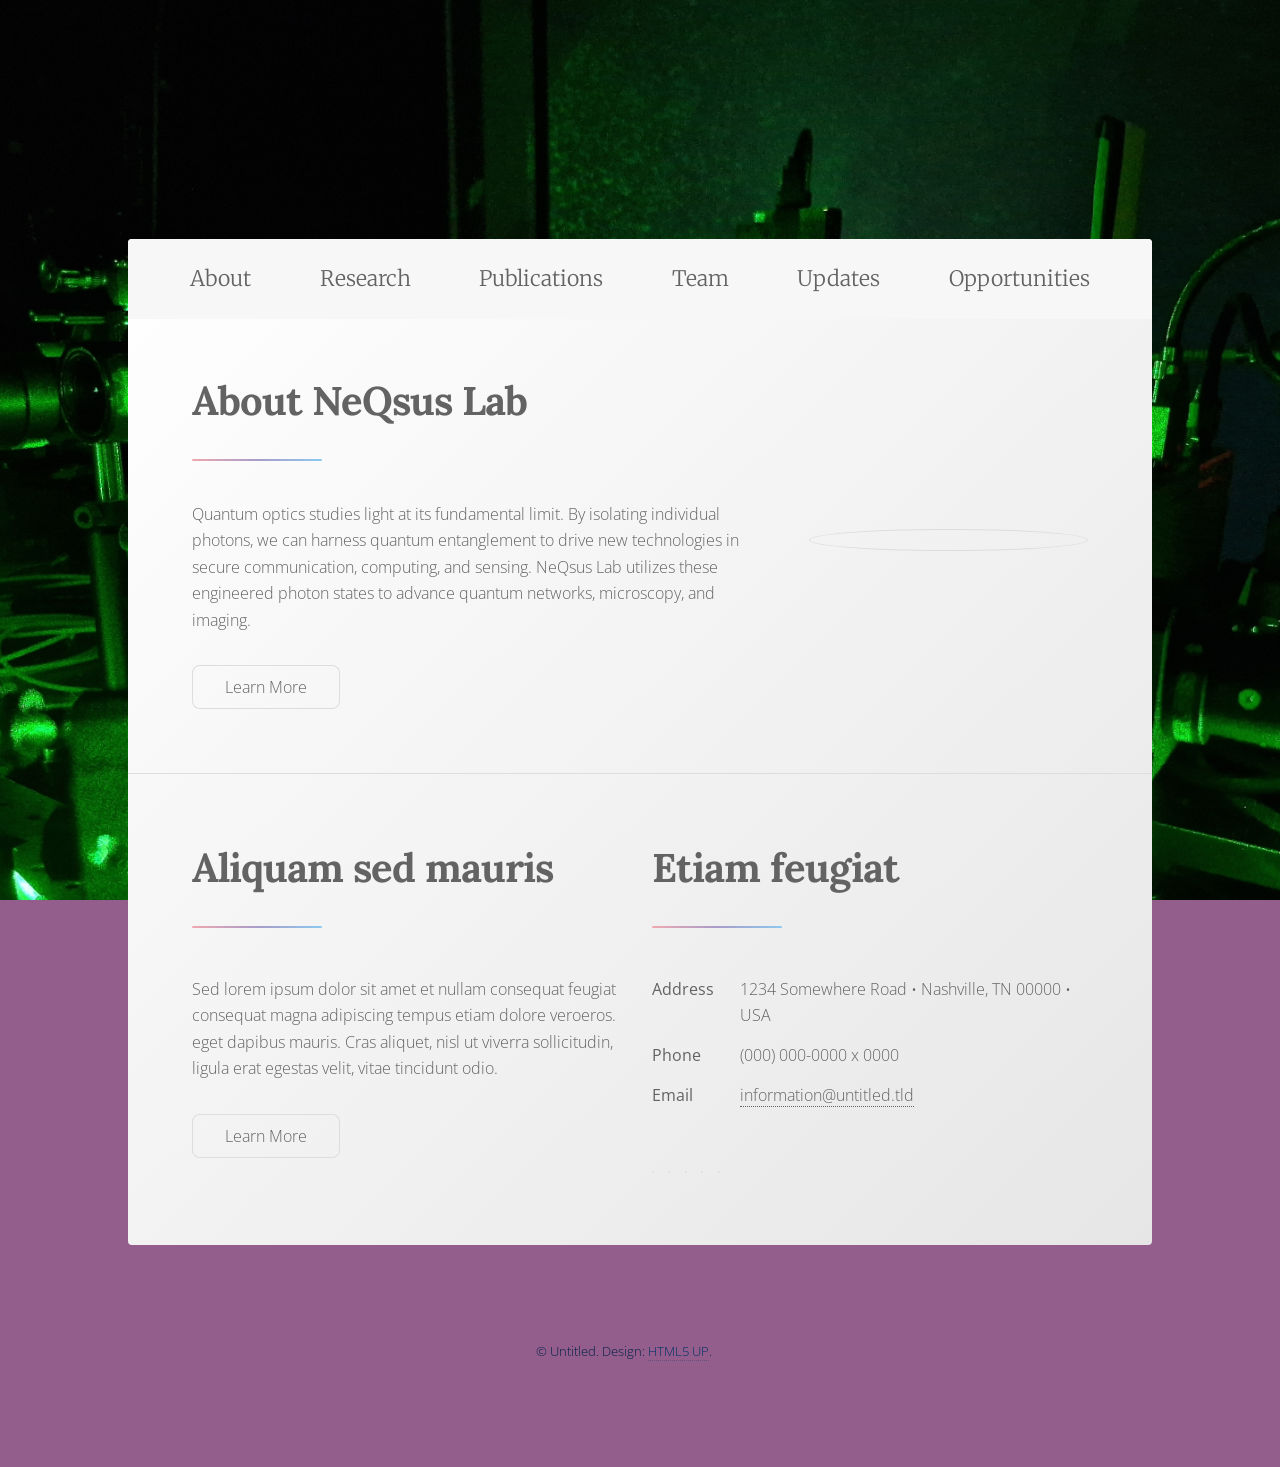
==== index.html @ ebec62ad "Update index.html" ====
<!DOCTYPE HTML>
<!--
	Stellar by HTML5 UP
	html5up.net | @ajlkn
	Free for personal and commercial use under the CCA 3.0 license (html5up.net/license)
-->
<html>
	<head>
		<title>About - NeQsus Lab</title>
		<meta charset="utf-8" />
		<meta name="viewport" content="width=device-width, initial-scale=1, user-scalable=no" />
		<link rel="stylesheet" href="assets/css/main.css" />
		<noscript><link rel="stylesheet" href="assets/css/noscript.css" /></noscript>
	</head>
	<body class="is-preload">

		<!-- Wrapper -->
			<div id="wrapper">

				<!-- Header -->
					<!-- Header -->
<header id="header" class="alt">
    <div class="logo-container">
        <img src="images/logo.png" alt="Research Logo" class="logo-left" />
        <img src="images/Name_research.png" alt="Lab Logo" class="logo-right" />
    </div>
    <h1></h1>
</header>

				<!-- Nav -->
					<nav id="nav">
						<ul>
							<li><a href="index.html">About</a></li>
							<li><a href="research.html">Research</a></li>
							<li><a href="publications.html">Publications</a></li>
							<li><a href="team.html">Team</a></li>
							<li><a href="news.html">Updates</a></li>
							<li><a href="opportunities.html">Opportunities</a></li>
						</ul>
					</nav>

				<!-- Main -->
					<div id="main">

						<!-- Introduction -->
							<section id="intro" class="main">
								<div class="spotlight">
									<div class="content">
										<header class="major">
											<h2>About NeQsus Lab</h2>
										</header>
										<p>Quantum optics studies light at its fundamental limit. By isolating individual photons, 
											we can harness quantum entanglement to drive new technologies in secure communication, computing, 
											and sensing. NeQsus Lab utilizes these engineered photon states to advance quantum networks, 
											microscopy, and imaging.</p>
										<ul class="actions">
											<li><a href="generic.html" class="button">Learn More</a></li>
										</ul>
									</div>
									<span class="image"><img src="images/pic01.jpg" alt="" /></span>
								</div>
							</section>

						<!-- Embedded Info Section (Moved from Footer to maintain formatting on grey pad) -->
							<section class="main">
								<div class="row">
									<!-- Left Column -->
									<div class="col-6 col-12-medium">
										<header class="major">
											<h2>Aliquam sed mauris</h2>
										</header>
										<p>Sed lorem ipsum dolor sit amet et nullam consequat feugiat consequat magna adipiscing tempus etiam dolore veroeros. eget dapibus mauris. Cras aliquet, nisl ut viverra sollicitudin, ligula erat egestas velit, vitae tincidunt odio.</p>
										<ul class="actions">
											<li><a href="generic.html" class="button">Learn More</a></li>
										</ul>
									</div>
									
									<!-- Right Column -->
									<div class="col-6 col-12-medium">
										<header class="major">
											<h2>Etiam feugiat</h2>
										</header>
										<dl class="alt">
											<dt>Address</dt>
											<dd>1234 Somewhere Road &bull; Nashville, TN 00000 &bull; USA</dd>
											<dt>Phone</dt>
											<dd>(000) 000-0000 x 0000</dd>
											<dt>Email</dt>
											<dd><a href="#">information@untitled.tld</a></dd>
										</dl>
										<ul class="icons">
											<li><a href="#" class="icon brands fa-twitter alt"><span class="label">Twitter</span></a></li>
											<li><a href="#" class="icon brands fa-facebook-f alt"><span class="label">Facebook</span></a></li>
											<li><a href="#" class="icon brands fa-instagram alt"><span class="label">Instagram</span></a></li>
											<li><a href="#" class="icon brands fa-github alt"><span class="label">GitHub</span></a></li>
											<li><a href="#" class="icon brands fa-dribbble alt"><span class="label">Dribbble</span></a></li>
										</ul>
									</div>
								</div>
							</section>

					</div>

				<!-- Footer -->
					<footer id="footer">
						<!-- The content has been moved into the main section above. Only copyright remains here. -->
						<p class="copyright">&copy; Untitled. Design: <a href="https://html5up.net">HTML5 UP</a>.</p>
					</footer>

			</div>

		<!-- Scripts -->
			<script src="assets/js/jquery.min.js"></script>
			<script src="assets/js/jquery.scrollex.min.js"></script>
			<script src="assets/js/jquery.scrolly.min.js"></script>
			<script src="assets/js/browser.min.js"></script>
			<script src="assets/js/breakpoints.min.js"></script>
			<script src="assets/js/util.js"></script>
			<script src="assets/js/main.js"></script>

	</body>
</html>
---- assets/css/main.css ----
@import url(fontawesome-all.min.css);
@import url('https://fonts.googleapis.com/css2?family=Lora:wght@400;700&family=Merriweather:wght@300;400;700&family=Open+Sans:wght@300;400;600;700&display=swap');

/*
	Stellar by HTML5 UP
	html5up.net | @ajlkn
	Free for personal and commercial use under the CCA 3.0 license (html5up.net/license)
*/

html, body, div, span, applet, object,
iframe, h1, h2, h3, h4, h5, h6, p, blockquote,
pre, a, abbr, acronym, address, big, cite,
code, del, dfn, em, img, ins, kbd, q, s, samp,
small, strike, strong, sub, sup, tt, var, b,
u, i, center, dl, dt, dd, ol, ul, li, fieldset,
form, label, legend, table, caption, tbody,
tfoot, thead, tr, th, td, article, aside,
canvas, details, embed, figure, figcaption,
footer, header, hgroup, menu, nav, output, ruby,
section, summary, time, mark, audio, video {
	margin: 0;
	padding: 0;
	border: 0;
	font-size: 100%;
	font: inherit;
	vertical-align: baseline;}

article, aside, details, figcaption, figure,
footer, header, hgroup, menu, nav, section {
	display: block;}

body {
	line-height: 1;
}

ol, ul {
	list-style: none;
}

blockquote, q {
	quotes: none;
}

	blockquote:before, blockquote:after, q:before, q:after {
		content: '';
		content: none;
	}

table {
	border-collapse: collapse;
	border-spacing: 0;
}

body {
	-webkit-text-size-adjust: none;
}

mark {
	background-color: transparent;
	color: inherit;
}

input::-moz-focus-inner {
	border: 0;
	padding: 0;
}

input, select, textarea {
	-moz-appearance: none;
	-webkit-appearance: none;
	-ms-appearance: none;
	appearance: none;
}

/* Basic */

	@-ms-viewport {
		width: device-width;
	}

	body {
		-ms-overflow-style: scrollbar;
	}

	@media screen and (max-width: 480px) {

		html, body {
			min-width: 320px;
		}

	}

	html {
		box-sizing: border-box;
	}

	*, *:before, *:after {
		box-sizing: inherit;
	}

	body {
		background-color: #1a1a1a;
		background-image: url("../../images/Background.jpg");
		background-size: cover;
		background-position: center center;
		background-attachment: fixed;
		background-repeat: no-repeat;
	}

		body.is-preload *, body.is-preload *:before, body.is-preload *:after {
			-moz-animation: none !important;
			-webkit-animation: none !important;
			-ms-animation: none !important;
			animation: none !important;
			-moz-transition: none !important;
			-webkit-transition: none !important;
			-ms-transition: none !important;
			transition: none !important;
		}

/* Type */

	body {
		background-color: #935d8c;
		color: rgba(255, 255, 255, 0.65);
	}

	body, input, select, textarea {
		font-family: "Open Sans", Helvetica, sans-serif;
		font-size: 17pt;
		font-weight: 300;
		line-height: 1.65;
	}

		@media screen and (max-width: 1680px) {

			body, input, select, textarea {
				font-size: 14pt;
			}

		}

		@media screen and (max-width: 1280px) {

			body, input, select, textarea {
				font-size: 12pt;
			}

		}

		@media screen and (max-width: 360px) {

			body, input, select, textarea {
				font-size: 11pt;
			}

		}

	a {
		-moz-transition: color 0.2s ease, border-bottom 0.2s ease;
		-webkit-transition: color 0.2s ease, border-bottom 0.2s ease;
		-ms-transition: color 0.2s ease, border-bottom 0.2s ease;
		transition: color 0.2s ease, border-bottom 0.2s ease;
		text-decoration: none;
		border-bottom: dotted 1px;
		color: inherit;
	}

		a:hover {
			border-bottom-color: transparent;
		}

	strong, b {
		font-weight: 400;
	}

	em, i {
		font-style: italic;
	}

	p {
		margin: 0 0 2em 0;
	}

		p.content {
			-moz-columns: 20em 2;
			-webkit-columns: 20em 2;
			-ms-columns: 20em 2;
			columns: 20em 2;
			-moz-column-gap: 2em;
			-webkit-column-gap: 2em;
			-ms-column-gap: 2em;
			column-gap: 2em;
			text-align: justify;
		}

	h1, h2, h3, h4, h5, h6 {
		font-family: "Lora", serif;
		font-weight: 700;
		line-height: 1.5;
		margin: 0 0 0.7em 0;
		letter-spacing: -0.025em;
	}

		h1 a, h2 a, h3 a, h4 a, h5 a, h6 a {
			color: inherit;
			text-decoration: none;
		}

	h1 {
		font-size: calc(2.5em + 6pt);
		line-height: 1.2;
	}

	h2 {
		font-size: calc(1.5em + 6pt);
	}

	h3 {
		font-size: calc(1.25em + 6pt);
	}

	h4 {
		font-size: calc(1.1em + 6pt);
	}

	h5 {
		font-size: calc(0.9em + 6pt);
	}

	h6 {
		font-size: calc(0.7em + 6pt);
	}

	@media screen and (max-width: 736px) {

		h1 {
			font-size: calc(2em + 6pt);
		}

	}

	sub {
		font-size: 0.8em;
		position: relative;
		top: 0.5em;
	}

	sup {
		font-size: 0.8em;
		position: relative;
		top: -0.5em;
	}

	blockquote {
		border-left: solid 4px;
		font-style: italic;
		margin: 0 0 2em 0;
		padding: 0.5em 0 0.5em 2em;
	}

	code {
		border-radius: 8px;
		border: solid 1px;
		font-family: "Courier New", monospace;
		font-size: 0.9em;
		margin: 0 0.25em;
		padding: 0.25em 0.65em;
	}

	pre {
		-webkit-overflow-scrolling: touch;
		font-family: "Courier New", monospace;
		font-size: 0.9em;
		margin: 0 0 2em 0;
	}

		pre code {
			display: block;
			line-height: 1.75;
			padding: 1em 1.5em;
			overflow-x: auto;
		}

	hr {
		border: 0;
		border-bottom: solid 1px;
		margin: 2em 0;
	}

		hr.major {
			margin: 3em 0;
		}

	.align-left {
		text-align: left;
	}

	.align-center {
		text-align: center;
	}

	.align-right {
		text-align: right;
	}

	input, select, textarea {
		color: #ffffff;
	}

	a:hover {
		color: #ffffff;
	}

	strong, b {
		color: #ffffff;
	}

	h1, h2, h3, h4, h5, h6 {
		color: #ffffff;
	}

	blockquote {
		border-left-color: rgba(255, 255, 255, 0.35);
	}

	code {
		background: rgba(255, 255, 255, 0.075);
		border-color: rgba(255, 255, 255, 0.35);
	}

	hr {
		border-bottom-color: rgba(255, 255, 255, 0.35);
	}

/* Row */

	.row {
		display: flex;
		flex-wrap: wrap;
		box-sizing: border-box;
		align-items: stretch;
	}

		.row > * {
			box-sizing: border-box;
		}

		.row.gtr-uniform > * > :last-child {
			margin-bottom: 0;
		}

		.row.aln-left {
			justify-content: flex-start;
		}

		.row.aln-center {
			justify-content: center;
		}

		.row.aln-right {
			justify-content: flex-end;
		}

		.row.aln-top {
			align-items: flex-start;
		}

		.row.aln-middle {
			align-items: center;
		}

		.row.aln-bottom {
			align-items: flex-end;
		}

		.row > .imp {
			order: -1;
		}

		.row > .col-1 {
			width: 8.33333%;
		}

		.row > .off-1 {
			margin-left: 8.33333%;
		}

		.row > .col-2 {
			width: 16.66667%;
		}

		.row > .off-2 {
			margin-left: 16.66667%;
		}

		.row > .col-3 {
			width: 25%;
		}

		.row > .off-3 {
			margin-left: 25%;
		}

		.row > .col-4 {
			width: 33.33333%;
		}

		.row > .off-4 {
			margin-left: 33.33333%;
		}

		.row > .col-5 {
			width: 41.66667%;
		}

		.row > .off-5 {
			margin-left: 41.66667%;
		}

		.row > .col-6 {
			width: 50%;
		}

		.row > .off-6 {
			margin-left: 50%;
		}

		.row > .col-7 {
			width: 58.33333%;
		}

		.row > .off-7 {
			margin-left: 58.33333%;
		}

		.row > .col-8 {
			width: 66.66667%;
		}

		.row > .off-8 {
			margin-left: 66.66667%;
		}

		.row > .col-9 {
			width: 75%;
		}

		.row > .off-9 {
			margin-left: 75%;
		}

		.row > .col-10 {
			width: 83.33333%;
		}

		.row > .off-10 {
			margin-left: 83.33333%;
		}

		.row > .col-11 {
			width: 91.66667%;
		}

		.row > .off-11 {
			margin-left: 91.66667%;
		}

		.row > .col-12 {
			width: 100%;
		}

		.row > .off-12 {
			margin-left: 100%;
		}

		.row.gtr-0 {
			margin-top: 0;
			margin-left: 0em;
		}

			.row.gtr-0 > * {
				padding: 0 0 0 0em;
			}

			.row.gtr-0.gtr-uniform {
				margin-top: 0em;
			}

				.row.gtr-0.gtr-uniform > * {
					padding-top: 0em;
				}

		.row.gtr-25 {
			margin-top: 0;
			margin-left: -0.375em;
		}

			.row.gtr-25 > * {
				padding: 0 0 0 0.375em;
			}

			.row.gtr-25.gtr-uniform {
				margin-top: -0.375em;
			}

				.row.gtr-25.gtr-uniform > * {
					padding-top: 0.375em;
				}

		.row.gtr-50 {
			margin-top: 0;
			margin-left: -0.75em;
		}

			.row.gtr-50 > * {
				padding: 0 0 0 0.75em;
			}

			.row.gtr-50.gtr-uniform {
				margin-top: -0.75em;
			}

				.row.gtr-50.gtr-uniform > * {
					padding-top: 0.75em;
				}

		.row {
			margin-top: 0;
			margin-left: -1.5em;
		}

			.row > * {
				padding: 0 0 0 1.5em;
			}

			.row.gtr-uniform {
				margin-top: -1.5em;
			}

				.row.gtr-uniform > * {
					padding-top: 1.5em;
				}

		.row.gtr-150 {
			margin-top: 0;
			margin-left: -2.25em;
		}

			.row.gtr-150 > * {
				padding: 0 0 0 2.25em;
			}

			.row.gtr-150.gtr-uniform {
				margin-top: -2.25em;
			}

				.row.gtr-150.gtr-uniform > * {
					padding-top: 2.25em;
				}

		.row.gtr-200 {
			margin-top: 0;
			margin-left: -3em;
		}

			.row.gtr-200 > * {
				padding: 0 0 0 3em;
			}

			.row.gtr-200.gtr-uniform {
				margin-top: -3em;
			}

				.row.gtr-200.gtr-uniform > * {
					padding-top: 3em;
				}

		@media screen and (max-width: 1680px) {

			.row {
				display: flex;
				flex-wrap: wrap;
				box-sizing: border-box;
				align-items: stretch;
			}

				.row > * {
					box-sizing: border-box;
				}

				.row.gtr-uniform > * > :last-child {
					margin-bottom: 0;
				}

				.row.aln-left {
					justify-content: flex-start;
				}

				.row.aln-center {
					justify-content: center;
				}

				.row.aln-right {
					justify-content: flex-end;
				}

				.row.aln-top {
					align-items: flex-start;
				}

				.row.aln-middle {
					align-items: center;
				}

				.row.aln-bottom {
					align-items: flex-end;
				}

				.row > .imp-xlarge {
					order: -1;
				}

				.row > .col-1-xlarge {
					width: 8.33333%;
				}

				.row > .off-1-xlarge {
					margin-left: 8.33333%;
				}

				.row > .col-2-xlarge {
					width: 16.66667%;
				}

				.row > .off-2-xlarge {
					margin-left: 16.66667%;
				}

				.row > .col-3-xlarge {
					width: 25%;
				}

				.row > .off-3-xlarge {
					margin-left: 25%;
				}

				.row > .col-4-xlarge {
					width: 33.33333%;
				}

				.row > .off-4-xlarge {
					margin-left: 33.33333%;
				}

				.row > .col-5-xlarge {
					width: 41.66667%;
				}

				.row > .off-5-xlarge {
					margin-left: 41.66667%;
				}

				.row > .col-6-xlarge {
					width: 50%;
				}

				.row > .off-6-xlarge {
					margin-left: 50%;
				}

				.row > .col-7-xlarge {
					width: 58.33333%;
				}

				.row > .off-7-xlarge {
					margin-left: 58.33333%;
				}

				.row > .col-8-xlarge {
					width: 66.66667%;
				}

				.row > .off-8-xlarge {
					margin-left: 66.66667%;
				}

				.row > .col-9-xlarge {
					width: 75%;
				}

				.row > .off-9-xlarge {
					margin-left: 75%;
				}

				.row > .col-10-xlarge {
					width: 83.33333%;
				}

				.row > .off-10-xlarge {
					margin-left: 83.33333%;
				}

				.row > .col-11-xlarge {
					width: 91.66667%;
				}

				.row > .off-11-xlarge {
					margin-left: 91.66667%;
				}

				.row > .col-12-xlarge {
					width: 100%;
				}

				.row > .off-12-xlarge {
					margin-left: 100%;
				}

				.row.gtr-0 {
					margin-top: 0;
					margin-left: 0em;
				}

					.row.gtr-0 > * {
						padding: 0 0 0 0em;
					}

					.row.gtr-0.gtr-uniform {
						margin-top: 0em;
					}

						.row.gtr-0.gtr-uniform > * {
							padding-top: 0em;
						}

				.row.gtr-25 {
					margin-top: 0;
					margin-left: -0.375em;
				}

					.row.gtr-25 > * {
						padding: 0 0 0 0.375em;
					}

					.row.gtr-25.gtr-uniform {
						margin-top: -0.375em;
					}

						.row.gtr-25.gtr-uniform > * {
							padding-top: 0.375em;
						}

				.row.gtr-50 {
					margin-top: 0;
					margin-left: -0.75em;
				}

					.row.gtr-50 > * {
						padding: 0 0 0 0.75em;
					}

					.row.gtr-50.gtr-uniform {
						margin-top: -0.75em;
					}

						.row.gtr-50.gtr-uniform > * {
							padding-top: 0.75em;
						}

				.row {
					margin-top: 0;
					margin-left: -1.5em;
				}

					.row > * {
						padding: 0 0 0 1.5em;
					}

					.row.gtr-uniform {
						margin-top: -1.5em;
					}

						.row.gtr-uniform > * {
							padding-top: 1.5em;
						}

				.row.gtr-150 {
					margin-top: 0;
					margin-left: -2.25em;
				}

					.row.gtr-150 > * {
						padding: 0 0 0 2.25em;
					}

					.row.gtr-150.gtr-uniform {
						margin-top: -2.25em;
					}

						.row.gtr-150.gtr-uniform > * {
							padding-top: 2.25em;
						}

				.row.gtr-200 {
					margin-top: 0;
					margin-left: -3em;
				}

					.row.gtr-200 > * {
						padding: 0 0 0 3em;
					}

					.row.gtr-200.gtr-uniform {
						margin-top: -3em;
					}

						.row.gtr-200.gtr-uniform > * {
							padding-top: 3em;
						}

		}

		@media screen and (max-width: 1280px) {

			.row {
				display: flex;
				flex-wrap: wrap;
				box-sizing: border-box;
				align-items: stretch;
			}

				.row > * {
					box-sizing: border-box;
				}

				.row.gtr-uniform > * > :last-child {
					margin-bottom: 0;
				}

				.row.aln-left {
					justify-content: flex-start;
				}

				.row.aln-center {
					justify-content: center;
				}

				.row.aln-right {
					justify-content: flex-end;
				}

				.row.aln-top {
					align-items: flex-start;
				}

				.row.aln-middle {
					align-items: center;
				}

				.row.aln-bottom {
					align-items: flex-end;
				}

				.row > .imp-large {
					order: -1;
				}

				.row > .col-1-large {
					width: 8.33333%;
				}

				.row > .off-1-large {
					margin-left: 8.33333%;
				}

				.row > .col-2-large {
					width: 16.66667%;
				}

				.row > .off-2-large {
					margin-left: 16.66667%;
				}

				.row > .col-3-large {
					width: 25%;
				}

				.row > .off-3-large {
					margin-left: 25%;
				}

				.row > .col-4-large {
					width: 33.33333%;
				}

				.row > .off-4-large {
					margin-left: 33.33333%;
				}

				.row > .col-5-large {
					width: 41.66667%;
				}

				.row > .off-5-large {
					margin-left: 41.66667%;
				}

				.row > .col-6-large {
					width: 50%;
				}

				.row > .off-6-large {
					margin-left: 50%;
				}

				.row > .col-7-large {
					width: 58.33333%;
				}

				.row > .off-7-large {
					margin-left: 58.33333%;
				}

				.row > .col-8-large {
					width: 66.66667%;
				}

				.row > .off-8-large {
					margin-left: 66.66667%;
				}

				.row > .col-9-large {
					width: 75%;
				}

				.row > .off-9-large {
					margin-left: 75%;
				}

				.row > .col-10-large {
					width: 83.33333%;
				}

				.row > .off-10-large {
					margin-left: 83.33333%;
				}

				.row > .col-11-large {
					width: 91.66667%;
				}

				.row > .off-11-large {
					margin-left: 91.66667%;
				}

				.row > .col-12-large {
					width: 100%;
				}

				.row > .off-12-large {
					margin-left: 100%;
				}

				.row.gtr-0 {
					margin-top: 0;
					margin-left: 0em;
				}

					.row.gtr-0 > * {
						padding: 0 0 0 0em;
					}

					.row.gtr-0.gtr-uniform {
						margin-top: 0em;
					}

						.row.gtr-0.gtr-uniform > * {
							padding-top: 0em;
						}

				.row.gtr-25 {
					margin-top: 0;
					margin-left: -0.375em;
				}

					.row.gtr-25 > * {
						padding: 0 0 0 0.375em;
					}

					.row.gtr-25.gtr-uniform {
						margin-top: -0.375em;
					}

						.row.gtr-25.gtr-uniform > * {
							padding-top: 0.375em;
						}

				.row.gtr-50 {
					margin-top: 0;
					margin-left: -0.75em;
				}

					.row.gtr-50 > * {
						padding: 0 0 0 0.75em;
					}

					.row.gtr-50.gtr-uniform {
						margin-top: -0.75em;
					}

						.row.gtr-50.gtr-uniform > * {
							padding-top: 0.75em;
						}

				.row {
					margin-top: 0;
					margin-left: -1.5em;
				}

					.row > * {
						padding: 0 0 0 1.5em;
					}

					.row.gtr-uniform {
						margin-top: -1.5em;
					}

						.row.gtr-uniform > * {
							padding-top: 1.5em;
						}

				.row.gtr-150 {
					margin-top: 0;
					margin-left: -2.25em;
				}

					.row.gtr-150 > * {
						padding: 0 0 0 2.25em;
					}

					.row.gtr-150.gtr-uniform {
						margin-top: -2.25em;
					}

						.row.gtr-150.gtr-uniform > * {
							padding-top: 2.25em;
						}

				.row.gtr-200 {
					margin-top: 0;
					margin-left: -3em;
				}

					.row.gtr-200 > * {
						padding: 0 0 0 3em;
					}

					.row.gtr-200.gtr-uniform {
						margin-top: -3em;
					}

						.row.gtr-200.gtr-uniform > * {
							padding-top: 3em;
						}

		}

		@media screen and (max-width: 980px) {

			.row {
				display: flex;
				flex-wrap: wrap;
				box-sizing: border-box;
				align-items: stretch;
			}

				.row > * {
					box-sizing: border-box;
				}

				.row.gtr-uniform > * > :last-child {
					margin-bottom: 0;
				}

				.row.aln-left {
					justify-content: flex-start;
				}

				.row.aln-center {
					justify-content: center;
				}

				.row.aln-right {
					justify-content: flex-end;
				}

				.row.aln-top {
					align-items: flex-start;
				}

				.row.aln-middle {
					align-items: center;
				}

				.row.aln-bottom {
					align-items: flex-end;
				}

				.row > .imp-medium {
					order: -1;
				}

				.row > .col-1-medium {
					width: 8.33333%;
				}

				.row > .off-1-medium {
					margin-left: 8.33333%;
				}

				.row > .col-2-medium {
					width: 16.66667%;
				}

				.row > .off-2-medium {
					margin-left: 16.66667%;
				}

				.row > .col-3-medium {
					width: 25%;
				}

				.row > .off-3-medium {
					margin-left: 25%;
				}

				.row > .col-4-medium {
					width: 33.33333%;
				}

				.row > .off-4-medium {
					margin-left: 33.33333%;
				}

				.row > .col-5-medium {
					width: 41.66667%;
				}

				.row > .off-5-medium {
					margin-left: 41.66667%;
				}

				.row > .col-6-medium {
					width: 50%;
				}

				.row > .off-6-medium {
					margin-left: 50%;
				}

				.row > .col-7-medium {
					width: 58.33333%;
				}

				.row > .off-7-medium {
					margin-left: 58.33333%;
				}

				.row > .col-8-medium {
					width: 66.66667%;
				}

				.row > .off-8-medium {
					margin-left: 66.66667%;
				}

				.row > .col-9-medium {
					width: 75%;
				}

				.row > .off-9-medium {
					margin-left: 75%;
				}

				.row > .col-10-medium {
					width: 83.33333%;
				}

				.row > .off-10-medium {
					margin-left: 83.33333%;
				}

				.row > .col-11-medium {
					width: 91.66667%;
				}

				.row > .off-11-medium {
					margin-left: 91.66667%;
				}

				.row > .col-12-medium {
					width: 100%;
				}

				.row > .off-12-medium {
					margin-left: 100%;
				}

				.row.gtr-0 {
					margin-top: 0;
					margin-left: 0em;
				}

					.row.gtr-0 > * {
						padding: 0 0 0 0em;
					}

					.row.gtr-0.gtr-uniform {
						margin-top: 0em;
					}

						.row.gtr-0.gtr-uniform > * {
							padding-top: 0em;
						}

				.row.gtr-25 {
					margin-top: 0;
					margin-left: -0.375em;
				}

					.row.gtr-25 > * {
						padding: 0 0 0 0.375em;
					}

					.row.gtr-25.gtr-uniform {
						margin-top: -0.375em;
					}

						.row.gtr-25.gtr-uniform > * {
							padding-top: 0.375em;
						}

				.row.gtr-50 {
					margin-top: 0;
					margin-left: -0.75em;
				}

					.row.gtr-50 > * {
						padding: 0 0 0 0.75em;
					}

					.row.gtr-50.gtr-uniform {
						margin-top: -0.75em;
					}

						.row.gtr-50.gtr-uniform > * {
							padding-top: 0.75em;
						}

				.row {
					margin-top: 0;
					margin-left: -1.5em;
				}

					.row > * {
						padding: 0 0 0 1.5em;
					}

					.row.gtr-uniform {
						margin-top: -1.5em;
					}

						.row.gtr-uniform > * {
							padding-top: 1.5em;
						}

				.row.gtr-150 {
					margin-top: 0;
					margin-left: -2.25em;
				}

					.row.gtr-150 > * {
						padding: 0 0 0 2.25em;
					}

					.row.gtr-150.gtr-uniform {
						margin-top: -2.25em;
					}

						.row.gtr-150.gtr-uniform > * {
							padding-top: 2.25em;
						}

				.row.gtr-200 {
					margin-top: 0;
					margin-left: -3em;
				}

					.row.gtr-200 > * {
						padding: 0 0 0 3em;
					}

					.row.gtr-200.gtr-uniform {
						margin-top: -3em;
					}

						.row.gtr-200.gtr-uniform > * {
							padding-top: 3em;
						}

		}

		@media screen and (max-width: 736px) {

			.row {
				display: flex;
				flex-wrap: wrap;
				box-sizing: border-box;
				align-items: stretch;
			}

				.row > * {
					box-sizing: border-box;
				}

				.row.gtr-uniform > * > :last-child {
					margin-bottom: 0;
				}

				.row.aln-left {
					justify-content: flex-start;
				}

				.row.aln-center {
					justify-content: center;
				}

				.row.aln-right {
					justify-content: flex-end;
				}

				.row.aln-top {
					align-items: flex-start;
				}

				.row.aln-middle {
					align-items: center;
				}

				.row.aln-bottom {
					align-items: flex-end;
				}

				.row > .imp-small {
					order: -1;
				}

				.row > .col-1-small {
					width: 8.33333%;
				}

				.row > .off-1-small {
					margin-left: 8.33333%;
				}

				.row > .col-2-small {
					width: 16.66667%;
				}

				.row > .off-2-small {
					margin-left: 16.66667%;
				}

				.row > .col-3-small {
					width: 25%;
				}

				.row > .off-3-small {
					margin-left: 25%;
				}

				.row > .col-4-small {
					width: 33.33333%;
				}

				.row > .off-4-small {
					margin-left: 33.33333%;
				}

				.row > .col-5-small {
					width: 41.66667%;
				}

				.row > .off-5-small {
					margin-left: 41.66667%;
				}

				.row > .col-6-small {
					width: 50%;
				}

				.row > .off-6-small {
					margin-left: 50%;
				}

				.row > .col-7-small {
					width: 58.33333%;
				}

				.row > .off-7-small {
					margin-left: 58.33333%;
				}

				.row > .col-8-small {
					width: 66.66667%;
				}

				.row > .off-8-small {
					margin-left: 66.66667%;
				}

				.row > .col-9-small {
					width: 75%;
				}

				.row > .off-9-small {
					margin-left: 75%;
				}

				.row > .col-10-small {
					width: 83.33333%;
				}

				.row > .off-10-small {
					margin-left: 83.33333%;
				}

				.row > .col-11-small {
					width: 91.66667%;
				}

				.row > .off-11-small {
					margin-left: 91.66667%;
				}

				.row > .col-12-small {
					width: 100%;
				}

				.row > .off-12-small {
					margin-left: 100%;
				}

				.row.gtr-0 {
					margin-top: 0;
					margin-left: 0em;
				}

					.row.gtr-0 > * {
						padding: 0 0 0 0em;
					}

					.row.gtr-0.gtr-uniform {
						margin-top: 0em;
					}

						.row.gtr-0.gtr-uniform > * {
							padding-top: 0em;
						}

				.row.gtr-25 {
					margin-top: 0;
					margin-left: -0.25em;
				}

					.row.gtr-25 > * {
						padding: 0 0 0 0.25em;
					}

					.row.gtr-25.gtr-uniform {
						margin-top: -0.25em;
					}

						.row.gtr-25.gtr-uniform > * {
							padding-top: 0.25em;
						}

				.row.gtr-50 {
					margin-top: 0;
					margin-left: -0.5em;
				}

					.row.gtr-50 > * {
						padding: 0 0 0 0.5em;
					}

					.row.gtr-50.gtr-uniform {
						margin-top: -0.5em;
					}

						.row.gtr-50.gtr-uniform > * {
							padding-top: 0.5em;
						}

				.row {
					margin-top: 0;
					margin-left: -1em;
				}

					.row > * {
						padding: 0 0 0 1em;
					}

					.row.gtr-uniform {
						margin-top: -1em;
					}

						.row.gtr-uniform > * {
							padding-top: 1em;
						}

				.row.gtr-150 {
					margin-top: 0;
					margin-left: -1.5em;
				}

					.row.gtr-150 > * {
						padding: 0 0 0 1.5em;
					}

					.row.gtr-150.gtr-uniform {
						margin-top: -1.5em;
					}

						.row.gtr-150.gtr-uniform > * {
							padding-top: 1.5em;
						}

				.row.gtr-200 {
					margin-top: 0;
					margin-left: -2em;
				}

					.row.gtr-200 > * {
						padding: 0 0 0 2em;
					}

					.row.gtr-200.gtr-uniform {
						margin-top: -2em;
					}

						.row.gtr-200.gtr-uniform > * {
							padding-top: 2em;
						}

		}

		@media screen and (max-width: 480px) {

			.row {
				display: flex;
				flex-wrap: wrap;
				box-sizing: border-box;
				align-items: stretch;
			}

				.row > * {
					box-sizing: border-box;
				}

				.row.gtr-uniform > * > :last-child {
					margin-bottom: 0;
				}

				.row.aln-left {
					justify-content: flex-start;
				}

				.row.aln-center {
					justify-content: center;
				}

				.row.aln-right {
					justify-content: flex-end;
				}

				.row.aln-top {
					align-items: flex-start;
				}

				.row.aln-middle {
					align-items: center;
				}

				.row.aln-bottom {
					align-items: flex-end;
				}

				.row > .imp-xsmall {
					order: -1;
				}

				.row > .col-1-xsmall {
					width: 8.33333%;
				}

				.row > .off-1-xsmall {
					margin-left: 8.33333%;
				}

				.row > .col-2-xsmall {
					width: 16.66667%;
				}

				.row > .off-2-xsmall {
					margin-left: 16.66667%;
				}

				.row > .col-3-xsmall {
					width: 25%;
				}

				.row > .off-3-xsmall {
					margin-left: 25%;
				}

				.row > .col-4-xsmall {
					width: 33.33333%;
				}

				.row > .off-4-xsmall {
					margin-left: 33.33333%;
				}

				.row > .col-5-xsmall {
					width: 41.66667%;
				}

				.row > .off-5-xsmall {
					margin-left: 41.66667%;
				}

				.row > .col-6-xsmall {
					width: 50%;
				}

				.row > .off-6-xsmall {
					margin-left: 50%;
				}

				.row > .col-7-xsmall {
					width: 58.33333%;
				}

				.row > .off-7-xsmall {
					margin-left: 58.33333%;
				}

				.row > .col-8-xsmall {
					width: 66.66667%;
				}

				.row > .off-8-xsmall {
					margin-left: 66.66667%;
				}

				.row > .col-9-xsmall {
					width: 75%;
				}

				.row > .off-9-xsmall {
					margin-left: 75%;
				}

				.row > .col-10-xsmall {
					width: 83.33333%;
				}

				.row > .off-10-xsmall {
					margin-left: 83.33333%;
				}

				.row > .col-11-xsmall {
					width: 91.66667%;
				}

				.row > .off-11-xsmall {
					margin-left: 91.66667%;
				}

				.row > .col-12-xsmall {
					width: 100%;
				}

				.row > .off-12-xsmall {
					margin-left: 100%;
				}

				.row.gtr-0 {
					margin-top: 0;
					margin-left: 0em;
				}

					.row.gtr-0 > * {
						padding: 0 0 0 0em;
					}

					.row.gtr-0.gtr-uniform {
						margin-top: 0em;
					}

						.row.gtr-0.gtr-uniform > * {
							padding-top: 0em;
						}

				.row.gtr-25 {
					margin-top: 0;
					margin-left: -0.3125em;
				}

					.row.gtr-25 > * {
						padding: 0 0 0 0.3125em;
					}

					.row.gtr-25.gtr-uniform {
						margin-top: -0.3125em;
					}

						.row.gtr-25.gtr-uniform > * {
							padding-top: 0.3125em;
						}

				.row.gtr-50 {
					margin-top: 0;
					margin-left: -0.625em;
				}

					.row.gtr-50 > * {
						padding: 0 0 0 0.625em;
					}

					.row.gtr-50.gtr-uniform {
						margin-top: -0.625em;
					}

						.row.gtr-50.gtr-uniform > * {
							padding-top: 0.625em;
						}

				.row {
					margin-top: 0;
					margin-left: -1.25em;
				}

					.row > * {
						padding: 0 0 0 1.25em;
					}

					.row.gtr-uniform {
						margin-top: -1.25em;
					}

						.row.gtr-uniform > * {
							padding-top: 1.25em;
						}

				.row.gtr-150 {
					margin-top: 0;
					margin-left: -1.875em;
				}

					.row.gtr-150 > * {
						padding: 0 0 0 1.875em;
					}

					.row.gtr-150.gtr-uniform {
						margin-top: -1.875em;
					}

						.row.gtr-150.gtr-uniform > * {
							padding-top: 1.875em;
						}

				.row.gtr-200 {
					margin-top: 0;
					margin-left: -2.5em;
				}

					.row.gtr-200 > * {
						padding: 0 0 0 2.5em;
					}

					.row.gtr-200.gtr-uniform {
						margin-top: -2.5em;
					}

						.row.gtr-200.gtr-uniform > * {
							padding-top: 2.5em;
						}

		}

/* Box */

	.box {
		border-radius: 8px;
		border: solid;
		margin-bottom: 2em;
		padding: 1.5em;
	}

		.box > :last-child,
		.box > :last-child > :last-child,
		.box > :last-child > :last-child > :last-child {
			margin-bottom: 0;
		}

		.box.alt {
			border: 0;
			border-radius: 0;
			padding: 0;
		}

	.box {
		border-color: rgba(255, 255, 255, 0.35);
	}

/* Button */

	input[type="submit"],
	input[type="reset"],
	input[type="button"],
	button,
	.button {
		-moz-appearance: none;
		-webkit-appearance: none;
		-ms-appearance: none;
		appearance: none;
		-moz-transition: background-color 0.2s ease-in-out, color 0.2s ease-in-out;
		-webkit-transition: background-color 0.2s ease-in-out, color 0.2s ease-in-out;
		-ms-transition: background-color 0.2s ease-in-out, color 0.2s ease-in-out;
		transition: background-color 0.2s ease-in-out, color 0.2s ease-in-out;
		border-radius: 8px;
		border: 0;
		cursor: pointer;
		display: inline-block;
		font-weight: 300;
		height: 2.75em;
		line-height: 2.75em;
		min-width: 9.25em;
		padding: 0 1.5em;
		text-align: center;
		text-decoration: none;
		white-space: nowrap;
	}

		input[type="submit"].icon,
		input[type="reset"].icon,
		input[type="button"].icon,
		button.icon,
		.button.icon {
			padding-left: 1.35em;
		}

			input[type="submit"].icon:before,
			input[type="reset"].icon:before,
			input[type="button"].icon:before,
			button.icon:before,
			.button.icon:before {
				margin-right: 0.5em;
			}

		input[type="submit"].fit,
		input[type="reset"].fit,
		input[type="button"].fit,
		button.fit,
		.button.fit {
			width: 100%;
		}

		input[type="submit"].small,
		input[type="reset"].small,
		input[type="button"].small,
		button.small,
		.button.small {
			font-size: 0.8em;
		}

		input[type="submit"].large,
		input[type="reset"].large,
		input[type="button"].large,
		button.large,
		.button.large {
			font-size: 1.35em;
		}

		input[type="submit"].disabled, input[type="submit"]:disabled,
		input[type="reset"].disabled,
		input[type="reset"]:disabled,
		input[type="button"].disabled,
		input[type="button"]:disabled,
		button.disabled,
		button:disabled,
		.button.disabled,
		.button:disabled {
			pointer-events: none;
			opacity: 0.25;
		}

		@media screen and (max-width: 736px) {

			input[type="submit"],
			input[type="reset"],
			input[type="button"],
			button,
			.button {
				min-width: 0;
			}

		}

	input[type="submit"],
	input[type="reset"],
	input[type="button"],
	button,
	.button {
		background-color: transparent;
		box-shadow: inset 0 0 0 1px rgba(255, 255, 255, 0.35);
		color: #ffffff !important;
	}

		input[type="submit"]:hover,
		input[type="reset"]:hover,
		input[type="button"]:hover,
		button:hover,
		.button:hover {
			background-color: rgba(255, 255, 255, 0.075);
		}

		input[type="submit"]:active,
		input[type="reset"]:active,
		input[type="button"]:active,
		button:active,
		.button:active {
			background-color: rgba(255, 255, 255, 0.2);
		}

		input[type="submit"].icon:before,
		input[type="reset"].icon:before,
		input[type="button"].icon:before,
		button.icon:before,
		.button.icon:before {
			color: rgba(255, 255, 255, 0.5);
		}

		input[type="submit"].primary,
		input[type="reset"].primary,
		input[type="button"].primary,
		button.primary,
		.button.primary {
			background-color: #8cc9f0;
			color: #ffffff !important;
			box-shadow: none;
		}

			input[type="submit"].primary:hover,
			input[type="reset"].primary:hover,
			input[type="button"].primary:hover,
			button.primary:hover,
			.button.primary:hover {
				background-color: #9acff2;
			}

			input[type="submit"].primary:active,
			input[type="reset"].primary:active,
			input[type="button"].primary:active,
			button.primary:active,
			.button.primary:active {
				background-color: #7ec3ee;
			}

			input[type="submit"].primary.icon:before,
			input[type="reset"].primary.icon:before,
			input[type="button"].primary.icon:before,
			button.primary.icon:before,
			.button.primary.icon:before {
				color: #ffffff !important;
			}

/* Form */

	form {
		margin: 0 0 2em 0;
	}

	label {
		display: block;
		font-size: 0.9em;
		font-weight: 400;
		margin: 0 0 1em 0;
	}

	input[type="text"],
	input[type="password"],
	input[type="email"],
	select,
	textarea {
		-moz-appearance: none;
		-webkit-appearance: none;
		-ms-appearance: none;
		appearance: none;
		border-radius: 8px;
		border: solid 1px;
		color: inherit;
		display: block;
		outline: 0;
		padding: 0 1em;
		text-decoration: none;
		width: 100%;
	}

		input[type="text"]:invalid,
		input[type="password"]:invalid,
		input[type="email"]:invalid,
		select:invalid,
		textarea:invalid {
			box-shadow: none;
		}

	select {
		background-size: 1.25rem;
		background-repeat: no-repeat;
		background-position: calc(100% - 1rem) center;
		height: 2.75em;
		padding-right: 2.75em;
		text-overflow: ellipsis;
	}

		select:focus::-ms-value {
			background-color: transparent;
		}

		select::-ms-expand {
			display: none;
		}

	input[type="text"],
	input[type="password"],
	input[type="email"],
	select {
		height: 2.75em;
	}

	textarea {
		padding: 0.75em 1em;
	}

	input[type="checkbox"],
	input[type="radio"] {
		-moz-appearance: none;
		-webkit-appearance: none;
		-ms-appearance: none;
		appearance: none;
		display: block;
		float: left;
		margin-right: -2em;
		opacity: 0;
		width: 1em;
		z-index: -1;
	}

		input[type="checkbox"] + label,
		input[type="radio"] + label {
			text-decoration: none;
			cursor: pointer;
			display: inline-block;
			font-size: 1em;
			font-weight: 300;
			padding-left: 2.4em;
			padding-right: 0.75em;
			position: relative;
		}

			input[type="checkbox"] + label:before,
			input[type="radio"] + label:before {
				-moz-osx-font-smoothing: grayscale;
				-webkit-font-smoothing: antialiased;
				display: inline-block;
				font-style: normal;
				font-variant: normal;
				text-rendering: auto;
				line-height: 1;
				text-transform: none !important;
				font-family: 'Font Awesome 5 Free';
				font-weight: 900;
			}

			input[type="checkbox"] + label:before,
			input[type="radio"] + label:before {
				border-radius: 8px;
				border: solid 1px;
				content: '';
				display: inline-block;
				font-size: 0.8em;
				height: 2.0625em;
				left: 0;
				line-height: 2.0625em;
				position: absolute;
				text-align: center;
				top: 0;
				width: 2.0625em;
			}

		input[type="checkbox"]:checked + label:before,
		input[type="radio"]:checked + label:before {
			content: '\f00c';
		}

	input[type="checkbox"] + label:before {
		border-radius: 8px;
	}

	input[type="radio"] + label:before {
		border-radius: 100%;
	}

	::-webkit-input-placeholder {
		opacity: 1.0;
	}

	:-moz-placeholder {
		opacity: 1.0;
	}

	::-moz-placeholder {
		opacity: 1.0;
	}

	:-ms-input-placeholder {
		opacity: 1.0;
	}

	label {
		color: #ffffff;
	}

	input[type="text"],
	input[type="password"],
	input[type="email"],
	select,
	textarea {
		background-color: rgba(255, 255, 255, 0.075);
		border-color: rgba(255, 255, 255, 0.35);
	}

		input[type="text"]:focus,
		input[type="password"]:focus,
		input[type="email"]:focus,
		select:focus,
		textarea:focus {
			border-color: #8cc9f0;
			box-shadow: 0 0 0 1px #8cc9f0;
		}

	select {
		background-image: url("data:image/svg+xml;charset=utf8,%3Csvg xmlns='http://www.w3.org/2000/svg' width='40' height='40' preserveAspectRatio='none' viewBox='0 0 40 40'%3E%3Cpath d='M9.4,12.3l10.4,10.4l10.4-10.4c0.2-0.2,0.5-0.4,0.9-0.4c0.3,0,0.6,0.1,0.9,0.4l3.3,3.3c0.2,0.2,0.4,0.5,0.4,0.9 c0,0.4-0.1,0.6-0.4,0.9L20.7,31.9c-0.2,0.2-0.5,0.4-0.9,0.4c-0.3,0-0.6-0.1-0.9-0.4L4.3,17.3c-0.2-0.2-0.4-0.5-0.4-0.9 c0-0.4,0.1-0.6,0.4-0.9l3.3-3.3c0.2-0.2,0.5-0.4,0.9-0.4S9.1,12.1,9.4,12.3z' fill='rgba(255, 255, 255, 0.35)' /%3E%3C/svg%3E");
	}

		select option {
			color: #ffffff;
			background: #935d8c;
		}

	input[type="checkbox"] + label,
	input[type="radio"] + label {
		color: rgba(255, 255, 255, 0.65);
	}

		input[type="checkbox"] + label:before,
		input[type="radio"] + label:before {
			background: rgba(255, 255, 255, 0.075);
			border-color: rgba(255, 255, 255, 0.35);
		}

	input[type="checkbox"]:checked + label:before,
	input[type="radio"]:checked + label:before {
		background-color: #ffffff;
		border-color: #ffffff;
		color: #935d8c;
	}

	input[type="checkbox"]:focus + label:before,
	input[type="radio"]:focus + label:before {
		border-color: #8cc9f0;
		box-shadow: 0 0 0 1px #8cc9f0;
	}

	::-webkit-input-placeholder {
		color: rgba(255, 255, 255, 0.5) !important;
	}

	:-moz-placeholder {
		color: rgba(255, 255, 255, 0.5) !important;
	}

	::-moz-placeholder {
		color: rgba(255, 255, 255, 0.5) !important;
	}

	:-ms-input-placeholder {
		color: rgba(255, 255, 255, 0.5) !important;
	}

	.formerize-placeholder {
		color: rgba(255, 255, 255, 0.5) !important;
	}

/* Icon */

	.icon {
		text-decoration: none;
		-moz-transition: background-color 0.2s ease-in-out, color 0.2s ease-in-out;
		-webkit-transition: background-color 0.2s ease-in-out, color 0.2s ease-in-out;
		-ms-transition: background-color 0.2s ease-in-out, color 0.2s ease-in-out;
		transition: background-color 0.2s ease-in-out, color 0.2s ease-in-out;
		border-bottom: none;
		position: relative;
	}

		.icon:before {
			-moz-osx-font-smoothing: grayscale;
			-webkit-font-smoothing: antialiased;
			display: inline-block;
			font-style: normal;
			font-variant: normal;
			text-rendering: auto;
			line-height: 1;
			text-transform: none !important;
			font-family: 'Font Awesome 5 Free';
			font-weight: 400;
		}

		.icon > .label {
			display: none;
		}

		.icon:before {
			line-height: solid;
		}

		.icon.solid:before {
			font-weight: 900;
		}

		.icon.brands:before {
			font-family: 'Font Awesome 5 Brands';
		}

		.icon.major {
			border: solid 1px;
			display: inline-block;
			border-radius: 100%;
			padding: 0.65em;
			margin: 0 0 2em 0;
			cursor: default;
		}

			.icon.major:before {
				display: inline-block;
				font-size: 6.25rem;
				width: 2.25em;
				height: 2.25em;
				line-height: 2.2em;
				border-radius: 100%;
				border: solid 1px;
				text-align: center;
			}

		.icon.alt {
			display: inline-block;
			border: solid 1px;
			border-radius: 100%;
		}

			.icon.alt:before {
				display: block;
				font-size: 1.25em;
				width: 2em;
				height: 2em;
				text-align: center;
				line-height: 2em;
			}

		.icon.style1 {
			color: #efa8b0;
		}

		.icon.style2 {
			color: #c79cc8;
		}

		.icon.style3 {
			color: #a89cc8;
		}

		.icon.style4 {
			color: #9bb2e1;
		}

		.icon.style5 {
			color: #8cc9f0;
		}

		@media screen and (max-width: 1680px) {

			.icon.major:before {
				font-size: 5.5rem;
			}

		}

		@media screen and (max-width: 1280px) {

			.icon.major:before {
				font-size: 4.75rem;
			}

		}

		@media screen and (max-width: 736px) {

			.icon.major {
				margin: 0 0 1.5em 0;
				padding: 0.35em;
			}

				.icon.major:before {
					font-size: 3.5rem;
				}

		}

	.icon.major {
		border-color: rgba(255, 255, 255, 0.35);
	}

		.icon.major:before {
			border-color: rgba(255, 255, 255, 0.35);
		}

	.icon.alt {
		border-color: rgba(255, 255, 255, 0.35);
		color: #ffffff;
	}

		.icon.alt:hover {
			background-color: rgba(255, 255, 255, 0.075);
		}

		.icon.alt:active {
			background-color: rgba(255, 255, 255, 0.2);
		}

/* Image */

	.image {
		border-radius: 8px;
		border: 0;
		display: inline-block;
		position: relative;
	}

		.image img {
			border-radius: 8px;
			display: block;
		}

		.image.left, .image.right {
			max-width: 40%;
		}

			.image.left img, .image.right img {
				width: 100%;
			}

		.image.left {
			float: left;
			margin: 0 1.5em 1em 0;
			top: 0.25em;
		}

		.image.right {
			float: right;
			margin: 0 0 1em 1.5em;
			top: 0.25em;
		}

		.image.fit {
			display: block;
			margin: 0 0 2em 0;
			width: 100%;
		}

			.image.fit img {
				width: 100%;
			}

		.image.main {
			display: block;
			margin: 0 0 3em 0;
			width: 100%;
		}

			.image.main img {
				width: 100%;
			}

/* List */

	ol {
		list-style: decimal;
		margin: 0 0 2em 0;
		padding-left: 1.25em;
	}

		ol li {
			padding-left: 0.25em;
		}

	ul {
		list-style: disc;
		margin: 0 0 2em 0;
		padding-left: 1em;
	}

		ul li {
			padding-left: 0.5em;
		}

		ul.alt {
			list-style: none;
			padding-left: 0;
		}

			ul.alt li {
				border-top: solid 1px;
				padding: 0.5em 0;
			}

				ul.alt li:first-child {
					border-top: 0;
					padding-top: 0;
				}

	dl {
		margin: 0 0 2em 0;
	}

		dl dt {
			display: block;
			font-weight: 400;
			margin: 0 0 1em 0;
		}

		dl dd {
			margin-left: 2em;
		}

		dl.alt dt {
			display: block;
			width: 3em;
			margin: 0;
			clear: left;
			float: left;
		}

		dl.alt dd {
			margin: 0 0 0.85em 5.5em;
		}

		dl.alt:after {
			content: '';
			display: block;
			clear: both;
		}

	ul.alt li {
		border-top-color: rgba(255, 255, 255, 0.35);
	}

	dl dt {
		color: #ffffff;
	}

/* Actions */

	ul.actions {
		display: -moz-flex;
		display: -webkit-flex;
		display: -ms-flex;
		display: flex;
		cursor: default;
		list-style: none;
		margin-left: -1em;
		padding-left: 0;
	}

		ul.actions li {
			padding: 0 0 0 1em;
			vertical-align: middle;
		}

		ul.actions.special {
			-moz-justify-content: center;
			-webkit-justify-content: center;
			-ms-justify-content: center;
			justify-content: center;
			width: 100%;
			margin-left: 0;
		}

			ul.actions.special li:first-child {
				padding-left: 0;
			}

		ul.actions.stacked {
			-moz-flex-direction: column;
			-webkit-flex-direction: column;
			-ms-flex-direction: column;
			flex-direction: column;
			margin-left: 0;
		}

			ul.actions.stacked li {
				padding: 1.3em 0 0 0;
			}

				ul.actions.stacked li:first-child {
					padding-top: 0;
				}

		ul.actions.fit {
			width: calc(100% + 1em);
		}

			ul.actions.fit li {
				-moz-flex-grow: 1;
				-webkit-flex-grow: 1;
				-ms-flex-grow: 1;
				flex-grow: 1;
				-moz-flex-shrink: 1;
				-webkit-flex-shrink: 1;
				-ms-flex-shrink: 1;
				flex-shrink: 1;
				width: 100%;
			}

				ul.actions.fit li > * {
					width: 100%;
				}

			ul.actions.fit.stacked {
				width: 100%;
			}

		@media screen and (max-width: 480px) {

			ul.actions:not(.fixed) {
				-moz-flex-direction: column;
				-webkit-flex-direction: column;
				-ms-flex-direction: column;
				flex-direction: column;
				margin-left: 0;
				width: 100% !important;
			}

				ul.actions:not(.fixed) li {
					-moz-flex-grow: 1;
					-webkit-flex-grow: 1;
					-ms-flex-grow: 1;
					flex-grow: 1;
					-moz-flex-shrink: 1;
					-webkit-flex-shrink: 1;
					-ms-flex-shrink: 1;
					flex-shrink: 1;
					padding: 1em 0 0 0;
					text-align: center;
					width: 100%;
				}

					ul.actions:not(.fixed) li > * {
						width: 100%;
					}

					ul.actions:not(.fixed) li:first-child {
						padding-top: 0;
					}

					ul.actions:not(.fixed) li input[type="submit"],
					ul.actions:not(.fixed) li input[type="reset"],
					ul.actions:not(.fixed) li input[type="button"],
					ul.actions:not(.fixed) li button,
					ul.actions:not(.fixed) li .button {
						width: 100%;
					}

						ul.actions:not(.fixed) li input[type="submit"].icon:before,
						ul.actions:not(.fixed) li input[type="reset"].icon:before,
						ul.actions:not(.fixed) li input[type="button"].icon:before,
						ul.actions:not(.fixed) li button.icon:before,
						ul.actions:not(.fixed) li .button.icon:before {
							margin-left: -0.5rem;
						}

		}

/* Icons */

	ul.icons {
		cursor: default;
		list-style: none;
		padding-left: 0;
	}

		ul.icons li {
			display: inline-block;
			padding: 0 0.65em 0 0;
		}

			ul.icons li:last-child {
				padding-right: 0 !important;
			}

/* Section/Article */

	section.special, article.special {
		text-align: center;
	}

	header.major {
		margin-bottom: 3em;
	}

		header.major h2 {
			font-size: calc(2em + 6pt);
		}

			header.major h2:after {
				display: block;
				content: '';
				width: 3.25em;
				height: 2px;
				margin: 0.7em 0 1em 0;
				border-radius: 2px;
			}

				section.special header.major h2:after, article.special header.major h2:after {
					margin-left: auto;
					margin-right: auto;
				}

		header.major p {
			font-size: 1.25em;
			letter-spacing: -0.025em;
		}

		header.major.special {
			text-align: center;
		}

			header.major.special h2:after {
				margin-left: auto;
				margin-right: auto;
			}

	footer.major {
		margin-top: 3em;
	}

	@media screen and (max-width: 736px) {

		header.major {
			margin-bottom: 0;
		}

			header.major h2 {
				font-size: calc(1.5em + 6pt);
			}

			header.major p {
				font-size: 1em;
				letter-spacing: 0;
			}

				header.major p br {
					display: none;
				}

		footer.major {
			margin-top: 0;
		}

	}

	header.major h2:after {
		background-color: rgba(255, 255, 255, 0.35);
	}

/* Table */

	.table-wrapper {
		-webkit-overflow-scrolling: touch;
		overflow-x: auto;
	}

	table {
		margin: 0 0 2em 0;
		width: 100%;
	}

		table tbody tr {
			border: solid 1px;
			border-left: 0;
			border-right: 0;
		}

		table td {
			padding: 0.75em 0.75em;
		}

		table th {
			font-size: 0.9em;
			font-weight: 400;
			padding: 0 0.75em 0.75em 0.75em;
			text-align: left;
		}

		table thead {
			border-bottom: solid 2px;
		}

		table tfoot {
			border-top: solid 2px;
		}

		table.alt {
			border-collapse: separate;
		}

			table.alt tbody tr td {
				border: solid 1px;
				border-left-width: 0;
				border-top-width: 0;
			}

				table.alt tbody tr td:first-child {
					border-left-width: 1px;
				}

			table.alt tbody tr:first-child td {
				border-top-width: 1px;
			}

			table.alt thead {
				border-bottom: 0;
			}

			table.alt tfoot {
				border-top: 0;
			}

	table tbody tr {
		border-color: rgba(255, 255, 255, 0.35);
	}

		table tbody tr:nth-child(2n + 1) {
			background-color: rgba(255, 255, 255, 0.075);
		}

	table th {
		color: #ffffff;
	}

	table thead {
		border-bottom-color: rgba(255, 255, 255, 0.35);
	}

	table tfoot {
		border-top-color: rgba(255, 255, 255, 0.35);
	}

	table.alt tbody tr td {
		border-color: rgba(255, 255, 255, 0.35);
	}

/* Features */

	.features {
		display: -moz-flex;
		display: -webkit-flex;
		display: -ms-flex;
		display: flex;
		-moz-flex-wrap: wrap;
		-webkit-flex-wrap: wrap;
		-ms-flex-wrap: wrap;
		flex-wrap: wrap;
		-moz-justify-content: center;
		-webkit-justify-content: center;
		-ms-justify-content: center;
		justify-content: center;
		width: calc(100% + 2em);
		margin: 0 0 3em -2em;
		padding: 0;
		list-style: none;
	}

		.features li {
			width: calc(33.33333% - 2em);
			margin-left: 2em;
			margin-top: 3em;
			padding: 0;
		}

			.features li:nth-child(1), .features li:nth-child(2), .features li:nth-child(3) {
				margin-top: 0;
			}

			.features li > :last-child {
				margin-bottom: 0;
			}

		@media screen and (max-width: 980px) {

			.features li {
				width: calc(50% - 2em);
			}

				.features li:nth-child(3) {
					margin-top: 3em;
				}

		}

		@media screen and (max-width: 736px) {

			.features {
				width: 100%;
				margin: 0 0 2em 0;
			}

				.features li {
					width: 100%;
					margin-left: 0;
					margin-top: 2em;
				}

					.features li:nth-child(2), .features li:nth-child(3) {
						margin-top: 2em;
					}

		}

/* Statistics */

	.statistics {
		display: -moz-flex;
		display: -webkit-flex;
		display: -ms-flex;
		display: flex;
		width: 100%;
		margin: 0 0 3em 0;
		padding: 0;
		list-style: none;
		cursor: default;
	}

		.statistics li {
			-moz-flex: 1;
			-webkit-flex: 1;
			-ms-flex: 1;
			flex: 1;
			padding: 1.5em;
			color: #ffffff;
			text-align: center;
		}

			.statistics li.style1 {
				background-color: #efa8b0;
			}

			.statistics li.style2 {
				background-color: #c79cc8;
			}

			.statistics li.style3 {
				background-color: #a89cc8;
			}

			.statistics li.style4 {
				background-color: #9bb2e1;
			}

			.statistics li.style5 {
				background-color: #8cc9f0;
			}

			.statistics li strong, .statistics li b {
				display: block;
				font-size: 2em;
				line-height: 1.1;
				color: inherit !important;
				font-weight: 300;
				letter-spacing: -0.025em;
			}

			.statistics li:first-child {
				border-top-left-radius: 8px;
				border-bottom-left-radius: 8px;
			}

			.statistics li:last-child {
				border-top-right-radius: 8px;
				border-bottom-right-radius: 8px;
			}

			.statistics li .icon {
				display: inline-block;
			}

				.statistics li .icon:before {
					font-size: 2.75rem;
					line-height: 1.3;
				}

		@media screen and (max-width: 980px) {

			.statistics li strong, .statistics li b {
				font-size: 1.5em;
			}

		}

		@media screen and (max-width: 736px) {

			.statistics {
				display: block;
				width: 20em;
				max-width: 100%;
				margin: 0 auto 2em auto;
			}

				.statistics li:first-child {
					border-bottom-left-radius: 0;
					border-top-right-radius: 8px;
				}

				.statistics li:last-child {
					border-top-right-radius: 0;
					border-bottom-left-radius: 8px;
				}

				.statistics li .icon:before {
					font-size: 3.75rem;
				}

				.statistics li strong, .statistics li b {
					font-size: 2.5em;
				}

		}

/* Spotlight */

	.spotlight {
		display: -moz-flex;
		display: -webkit-flex;
		display: -ms-flex;
		display: flex;
		-moz-align-items: center;
		-webkit-align-items: center;
		-ms-align-items: center;
		align-items: center;
		margin: 0 0 2em 0;
	}

		.spotlight .content {
			-moz-flex: 1;
			-webkit-flex: 1;
			-ms-flex: 1;
			flex: 1;
		}

			.spotlight .content > :last-child {
				margin-bottom: 0;
			}

			.spotlight .content header.major {
				margin: 0 0 2em 0;
			}

		.spotlight .image {
			display: inline-block;
			margin-left: 4em;
			padding: 0.65em;
			border-radius: 100%;
			border: solid 1px;
		}

			.spotlight .image img {
				display: block;
				border-radius: 100%;
				width: 16em;
			}

		@media screen and (max-width: 980px) {

			.spotlight {
				-moz-flex-direction: column-reverse;
				-webkit-flex-direction: column-reverse;
				-ms-flex-direction: column-reverse;
				flex-direction: column-reverse;
				text-align: center;
			}

				.spotlight .content {
					-moz-flex: 0 1 auto;
					-webkit-flex: 0 1 auto;
					-ms-flex: 0 1 auto;
					flex: 0 1 auto;
					width: 100%;
				}

					.spotlight .content header.major h2:after {
						margin-left: auto;
						margin-right: auto;
					}

					.spotlight .content .actions {
						-moz-justify-content: center;
						-webkit-justify-content: center;
						-ms-justify-content: center;
						justify-content: center;
						width: calc(100% + 1em);
					}

				.spotlight .image {
					-moz-flex: 0 1 auto;
					-webkit-flex: 0 1 auto;
					-ms-flex: 0 1 auto;
					flex: 0 1 auto;
					margin-left: 0;
					margin-bottom: 2em;
				}

		}

		@media screen and (max-width: 736px) {

			.spotlight .image {
				padding: 0.35em;
			}

				.spotlight .image img {
					width: 12em;
				}

		}

	.spotlight .image {
		border-color: rgba(255, 255, 255, 0.35);
	}

/* Header */

	#header {
		padding: 5em 5em 1em 5em ;
		text-align: center;
	}

		#header h1 {
			margin: 0 0 0.25em 0;
		}

		#header p {
			font-size: 1.25em;
			letter-spacing: -0.025em;
		}

		#header.alt {
			padding: 1em 5em 1em 5em ;
		}

			#header.alt h1 {
				font-size: calc(3.25em + 6pt);
			}

			#header.alt > * {
				-moz-transition: opacity 3s ease;
				-webkit-transition: opacity 3s ease;
				-ms-transition: opacity 3s ease;
				transition: opacity 3s ease;
				-moz-transition-delay: 0.5s;
				-webkit-transition-delay: 0.5s;
				-ms-transition-delay: 0.5s;
				transition-delay: 0.5s;
				opacity: 1;
			}

			#header.alt .logo {
				-moz-transition: opacity 1.25s ease, -moz-transform 0.5s ease;
				-webkit-transition: opacity 1.25s ease, -webkit-transform 0.5s ease;
				-ms-transition: opacity 1.25s ease, -ms-transform 0.5s ease;
				transition: opacity 1.25s ease, transform 0.5s ease;
				-moz-transition-delay: 0s;
				-webkit-transition-delay: 0s;
				-ms-transition-delay: 0s;
				transition-delay: 0s;
				display: block;
				margin: 0 auto 0 auto;
			}

				#header.alt .logo img {
					display: block;
					margin: 0 auto;
					max-width: 40%;
				}

		@media screen and (max-width: 1280px) {

			#header {
				padding: 4em 4em 0.1em 4em ;
			}

				#header.alt {
					padding: 6em 4em 3em 4em ;
				}

		}

		@media screen and (max-width: 980px) {

			#header {
				padding: 4em 3em 0.1em 3em ;
			}

				#header.alt {
					padding: 5em 3em 2em 3em ;
				}

		}

		@media screen and (max-width: 736px) {

			#header {
				padding: 3em 2em 0.1em 2em ;
			}

				#header p {
					font-size: 1em;
					letter-spacing: 0;
				}

					#header p br {
						display: none;
					}

				#header.alt {
					padding: 4em 2em 1em 2em ;
				}

					#header.alt h1 {
						font-size: calc(2.5em + 6pt);
					}

		}

		@media screen and (max-width: 480px) {

			#header {
				padding: 3em 1.5em 0.1em 1.5em ;
			}

				#header.alt {
					padding: 4em 1.5em 1em 1.5em ;
				}

		}

		@media screen and (max-width: 360px) {

			#header {
				padding: 2.5em 1em 0.1em 1em ;
			}

				#header.alt {
					padding: 3.5em 1em 0.5em 1em ;
				}

		}

		body.is-preload #header.alt > * {
			opacity: 0;
		}

		body.is-preload #header.alt .logo {
			-moz-transform: scale(0.8) rotate(-30deg);
			-webkit-transform: scale(0.8) rotate(-30deg);
			-ms-transform: scale(0.8) rotate(-30deg);
			transform: scale(0.8) rotate(-30deg);
		}

/* Nav */

	#nav {
		-moz-transition: background-color 0.2s ease, border-top-left-radius 0.2s ease, border-top-right-radius 0.2s ease, padding 0.2s ease;
		-webkit-transition: background-color 0.2s ease, border-top-left-radius 0.2s ease, border-top-right-radius 0.2s ease, padding 0.2s ease;
		-ms-transition: background-color 0.2s ease, border-top-left-radius 0.2s ease, border-top-right-radius 0.2s ease, padding 0.2s ease;
		transition: background-color 0.2s ease, border-top-left-radius 0.2s ease, border-top-right-radius 0.2s ease, padding 0.2s ease;
		background-color: #ffffff;
		color: #636363;
		position: absolute;
		width: 64em;
		max-width: calc(100% - 4em);
		padding: 1em;
		background-color: #f7f7f7;
		border-top-left-radius: 0.25em;
		border-top-right-radius: 0.25em;
		cursor: default;
		text-align: center;
	}

		#nav input, #nav select, #nav textarea {
			color: #636363;
		}

		#nav a:hover {
			color: #636363;
		}

		#nav strong, #nav b {
			color: #636363;
		}

		#nav h1, #nav h2, #nav h3, #nav h4, #nav h5, #nav h6 {
			color: #636363;
		}

		#nav blockquote {
			border-left-color: #dddddd;
		}

		#nav code {
			background: rgba(222, 222, 222, 0.25);
			border-color: #dddddd;
		}

		#nav hr {
			border-bottom-color: #dddddd;
		}

		#nav + #main {
			padding-top: 4.25em;
		}

		#nav ul {
			margin: 0;
			padding: 0;
			list-style: none;
		}

			#nav ul li {
				-moz-transition: margin 0.2s ease;
				-webkit-transition: margin 0.2s ease;
				-ms-transition: margin 0.2s ease;
				transition: margin 0.2s ease;
				display: inline-block;
				margin: 0 0.35em;
				padding: 0;
				vertical-align: middle;
			}

				#nav ul li a {
					-moz-transition: font-size 0.2s ease;
					-webkit-transition: font-size 0.2s ease;
					-ms-transition: font-size 0.2s ease;
					transition: font-size 0.2s ease;
					display: inline-block;
					height: 2.25em;
					line-height: 2.25em;
					padding: 0 1.25em;
					border: 0;
					border-radius: 8px;
					box-shadow: inset 0 0 0 1px transparent;
					font-family: "Merriweather", serif;
					font-size: calc(1em + 4pt);
				}

					#nav ul li a:hover {
						background-color: rgba(222, 222, 222, 0.25);
					}

					#nav ul li a.active {
						background-color: #ffffff;
						box-shadow: none;
					}

		#nav.alt {
			position: fixed;
			top: 0;
			padding: 0.5em 1em;
			background-color: rgba(247, 247, 247, 0.95);
			border-top-left-radius: 0;
			border-top-right-radius: 0;
			z-index: 10000;
		}

			#nav.alt ul li {
				margin: 0 0.175em;
			}

				#nav.alt ul li a {
					font-size: calc(0.9em + 4pt);
				}

		@media screen and (max-width: 736px) {

			#nav {
				display: none;
			}

				#nav + #main {
					padding-top: 0;
				}

		}

/* Main */

	#main {
		background-color: #f5f5f5; /* Backup solid grey just in case */
		background-image: linear-gradient(to bottom right, #ffffff, #e6e6e6);
		color: #636363;
		border-radius: 0.25em;
	}

		#main input, #main select, #main textarea {
			color: #636363;
		}

		#main a:hover {
			color: #636363;
		}

		#main strong, #main b {
			color: #636363;
		}

		#main h1, #main h2, #main h3, #main h4, #main h5, #main h6 {
			color: #636363;
		}

		#main blockquote {
			border-left-color: #dddddd;
		}

		#main code {
			background: rgba(222, 222, 222, 0.25);
			border-color: #dddddd;
		}

		#main hr {
			border-bottom-color: #dddddd;
		}

		#main .box {
			border-color: #dddddd;
		}

		#main input[type="submit"],
		#main input[type="reset"],
		#main input[type="button"],
		#main button,
		#main .button {
			background-color: transparent;
			box-shadow: inset 0 0 0 1px #dddddd;
			color: #636363 !important;
		}

			#main input[type="submit"]:hover,
			#main input[type="reset"]:hover,
			#main input[type="button"]:hover,
			#main button:hover,
			#main .button:hover {
				background-color: rgba(222, 222, 222, 0.25);
			}

			#main input[type="submit"]:active,
			#main input[type="reset"]:active,
			#main input[type="button"]:active,
			#main button:active,
			#main .button:active {
				background-color: rgba(222, 222, 222, 0.5);
			}

			#main input[type="submit"].icon:before,
			#main input[type="reset"].icon:before,
			#main input[type="button"].icon:before,
			#main button.icon:before,
			#main .button.icon:before {
				color: rgba(99, 99, 99, 0.25);
			}

			#main input[type="submit"].primary,
			#main input[type="reset"].primary,
			#main input[type="button"].primary,
			#main button.primary,
			#main .button.primary {
				background-color: #8cc9f0;
				color: #ffffff !important;
				box-shadow: none;
			}

				#main input[type="submit"].primary:hover,
				#main input[type="reset"].primary:hover,
				#main input[type="button"].primary:hover,
				#main button.primary:hover,
				#main .button.primary:hover {
					background-color: #9acff2;
				}

				#main input[type="submit"].primary:active,
				#main input[type="reset"].primary:active,
				#main input[type="button"].primary:active,
				#main button.primary:active,
				#main .button.primary:active {
					background-color: #7ec3ee;
				}

				#main input[type="submit"].primary.icon:before,
				#main input[type="reset"].primary.icon:before,
				#main input[type="button"].primary.icon:before,
				#main button.primary.icon:before,
				#main .button.primary.icon:before {
					color: #ffffff !important;
				}

		#main label {
			color: #636363;
		}

		#main input[type="text"],
		#main input[type="password"],
		#main input[type="email"],
		#main select,
		#main textarea {
			background-color: rgba(222, 222, 222, 0.25);
			border-color: #dddddd;
		}

			#main input[type="text"]:focus,
			#main input[type="password"]:focus,
			#main input[type="email"]:focus,
			#main select:focus,
			#main textarea:focus {
				border-color: #8cc9f0;
				box-shadow: 0 0 0 1px #8cc9f0;
			}

		#main select {
			background-image: url("data:image/svg+xml;charset=utf8,%3Csvg xmlns='http://www.w3.org/2000/svg' width='40' height='40' preserveAspectRatio='none' viewBox='0 0 40 40'%3E%3Cpath d='M9.4,12.3l10.4,10.4l10.4-10.4c0.2-0.2,0.5-0.4,0.9-0.4c0.3,0,0.6,0.1,0.9,0.4l3.3,3.3c0.2,0.2,0.4,0.5,0.4,0.9 c0,0.4-0.1,0.6-0.4,0.9L20.7,31.9c-0.2,0.2-0.5,0.4-0.9,0.4c-0.3,0-0.6-0.1-0.9-0.4L4.3,17.3c-0.2-0.2-0.4-0.5-0.4-0.9 c0-0.4,0.1-0.6,0.4-0.9l3.3-3.3c0.2-0.2,0.5-0.4,0.9-0.4S9.1,12.1,9.4,12.3z' fill='%23dddddd' /%3E%3C/svg%3E");
		}

			#main select option {
				color: #636363;
				background: #ffffff;
			}

		#main input[type="checkbox"] + label,
		#main input[type="radio"] + label {
			color: #636363;
		}

			#main input[type="checkbox"] + label:before,
			#main input[type="radio"] + label:before {
				background: rgba(222, 222, 222, 0.25);
				border-color: #dddddd;
			}

		#main input[type="checkbox"]:checked + label:before,
		#main input[type="radio"]:checked + label:before {
			background-color: #636363;
			border-color: #636363;
			color: #ffffff;
		}

		#main input[type="checkbox"]:focus + label:before,
		#main input[type="radio"]:focus + label:before {
			border-color: #8cc9f0;
			box-shadow: 0 0 0 1px #8cc9f0;
		}

		#main ::-webkit-input-placeholder {
			color: rgba(99, 99, 99, 0.25) !important;
		}

		#main :-moz-placeholder {
			color: rgba(99, 99, 99, 0.25) !important;
		}

		#main ::-moz-placeholder {
			color: rgba(99, 99, 99, 0.25) !important;
		}

		#main :-ms-input-placeholder {
			color: rgba(99, 99, 99, 0.25) !important;
		}

		#main .formerize-placeholder {
			color: rgba(99, 99, 99, 0.25) !important;
		}

		#main .icon.major {
			border-color: #dddddd;
		}

			#main .icon.major:before {
				border-color: #dddddd;
			}

		#main .icon.alt {
			border-color: #dddddd;
			color: #636363;
		}

			#main .icon.alt:hover {
				background-color: rgba(222, 222, 222, 0.25);
			}

			#main .icon.alt:active {
				background-color: rgba(222, 222, 222, 0.5);
			}

		#main ul.alt li {
			border-top-color: #dddddd;
		}

		#main dl dt {
			color: #636363;
		}

		#main header.major h2:after {
			background-color: #dddddd;
			background-image: -moz-linear-gradient(90deg, #efa8b0, #a89cc8, #8cc9f0);
			background-image: -webkit-linear-gradient(90deg, #efa8b0, #a89cc8, #8cc9f0);
			background-image: -ms-linear-gradient(90deg, #efa8b0, #a89cc8, #8cc9f0);
			background-image: linear-gradient(90deg, #efa8b0, #a89cc8, #8cc9f0);
		}

		#main table tbody tr {
			border-color: #dddddd;
		}

			#main table tbody tr:nth-child(2n + 1) {
				background-color: rgba(222, 222, 222, 0.25);
			}

		#main table th {
			color: #636363;
		}

		#main table thead {
			border-bottom-color: #dddddd;
		}

		#main table tfoot {
			border-top-color: #dddddd;
		}

		#main table.alt tbody tr td {
			border-color: #dddddd;
		}

		#main .spotlight .image {
			border-color: #dddddd;
		}

		#main > .main {
			padding: 5em 5em 3em 5em ;
			border-top: solid 1px #dddddd;
		}

			#main > .main:first-child {
				border-top: 0;
			}

			#main > .main > .image.main:first-child {
				margin: -5em 0 5em -5em;
				width: calc(100% + 10em);
				border-top-right-radius: 0.25em;
				border-top-left-radius: 0.25em;
				border-bottom-right-radius: 0;
				border-bottom-left-radius: 0;
			}

				#main > .main > .image.main:first-child img {
					border-top-right-radius: 0.25em;
					border-top-left-radius: 0.25em;
					border-bottom-right-radius: 0;
					border-bottom-left-radius: 0;
				}

		@media screen and (max-width: 1280px) {

			#main > .main {
				padding: 4em 4em 2em 4em ;
			}

				#main > .main > .image.main:first-child {
					margin: -4em 0 4em -4em;
					width: calc(100% + 8em);
				}

		}

		@media screen and (max-width: 980px) {

			#main > .main {
				padding: 4em 3em 2em 3em ;
			}

				#main > .main > .image.main:first-child {
					margin: -4em 0 4em -3em;
					width: calc(100% + 6em);
				}

		}

		@media screen and (max-width: 736px) {

			#main > .main {
				padding: 3em 2em 1em 2em ;
			}

				#main > .main > .image.main:first-child {
					margin: -3em 0 2em -2em;
					width: calc(100% + 4em);
				}

		}

		@media screen and (max-width: 480px) {

			#main > .main {
				padding: 3em 1.5em 1em 1.5em ;
			}

				#main > .main > .image.main:first-child {
					margin: -3em 0 1.5em -1.5em;
					width: calc(100% + 3em);
				}

		}

		@media screen and (max-width: 360px) {

			#main {
				border-radius: 0;
			}

				#main > .main {
					padding: 2.5em 1em 0.5em 1em ;
				}

					#main > .main > .image.main:first-child {
						margin: -2.5em 0 1.5em -1em;
						width: calc(100% + 2em);
						border-radius: 0;
					}

						#main > .main > .image.main:first-child img {
							border-radius: 0;
						}

		}

/* Footer */

/* Custom Footer Colors */
#footer, 
#footer p, 
#footer .copyright {
    color: #002147 !important; /* Deep Oxford Blue for standard text */
}

#footer h1, #footer h2, #footer h3, #footer h4, #footer h5, #footer h6,
#footer strong, #footer b {
    color: #00122b !important; /* Slightly darker deep blue for headings and bold text */
}

#footer a {
    color: #003366 !important; /* Deep blue for links */
    border-bottom-color: rgba(0, 51, 102, 0.3) !important;
}

#footer a:hover {
    color: #00509e !important; /* Lighter blue when hovering over links */
    border-bottom-color: transparent !important;
}

#footer .icon.alt {
    color: #002147 !important; /* Deep blue for social icons */
    border-color: rgba(0, 33, 71, 0.3) !important;
}

#footer .icon.alt:hover {
    background-color: rgba(0, 33, 71, 0.1) !important;
}

	#footer {
		display: -moz-flex;
		display: -webkit-flex;
		display: -ms-flex;
		display: flex;
		-moz-flex-wrap: wrap;
		-webkit-flex-wrap: wrap;
		-ms-flex-wrap: wrap;
		flex-wrap: wrap;
		padding: 5em 5em 3em 5em ;
		width: calc(100% + 2em);
		margin: 0 0 3em -2em;
	}

		#footer > * {
			width: calc(50% - 2em);
			margin-left: 2em;
		}

		#footer .copyright {
			width: 100%;
			margin: 2.5em 0 2em 0;
			font-size: 0.8em;
			text-align: center;
		}

		@media screen and (max-width: 1280px) {

			#footer {
				padding: 4em 4em 2em 4em ;
			}

		}

		@media screen and (max-width: 980px) {

			#footer {
				padding: 4em 3em 2em 3em ;
				display: block;
				margin: 0 0 3em 0;
				width: 100%;
			}

				#footer > * {
					width: 100%;
					margin-left: 0;
					margin-bottom: 3em;
				}

				#footer .copyright {
					text-align: left;
				}

		}

		@media screen and (max-width: 736px) {

			#footer {
				padding: 3em 2em 1em 2em ;
			}

		}

		@media screen and (max-width: 480px) {

			#footer {
				padding: 3em 1.5em 1em 1.5em ;
			}

		}

		@media screen and (max-width: 480px) {

			#footer {
				padding: 2.5em 1em 0.5em 1em ;
			}

		}

/* Wrapper */

	#wrapper {
		width: 64em;
		max-width: calc(100% - 4em);
		margin: 0 auto;
	}

		@media screen and (max-width: 480px) {

			#wrapper {
				max-width: calc(100% - 2em);
			}

		}

		@media screen and (max-width: 360px) {

			#wrapper {
				max-width: 100%;
			}

		}

/* Dual Logo Container */
.logo-container {
    display: flex;
    justify-content: space-between;
    align-items: center;
    width: 100%;
    padding: 0 4em; /* Adjust this to change the margin from the screen edges */
    box-sizing: border-box;
}

/* Individual Logo Styles */
.logo-left, .logo-right {
    height: 80px; /* Adjust this height to match your desired logo size */
    width: auto;
}

/* Optional: If you want to force specific spacing */
.logo-left {
    margin-left: 2em;
}

.logo-right {
    margin-right: 2em;
}

/* Responsive adjustment for smaller screens */
@media screen and (max-width: 736px) {
    .logo-container {
        padding: 0 1em;
        flex-direction: column;
        gap: 1em;
    }
}
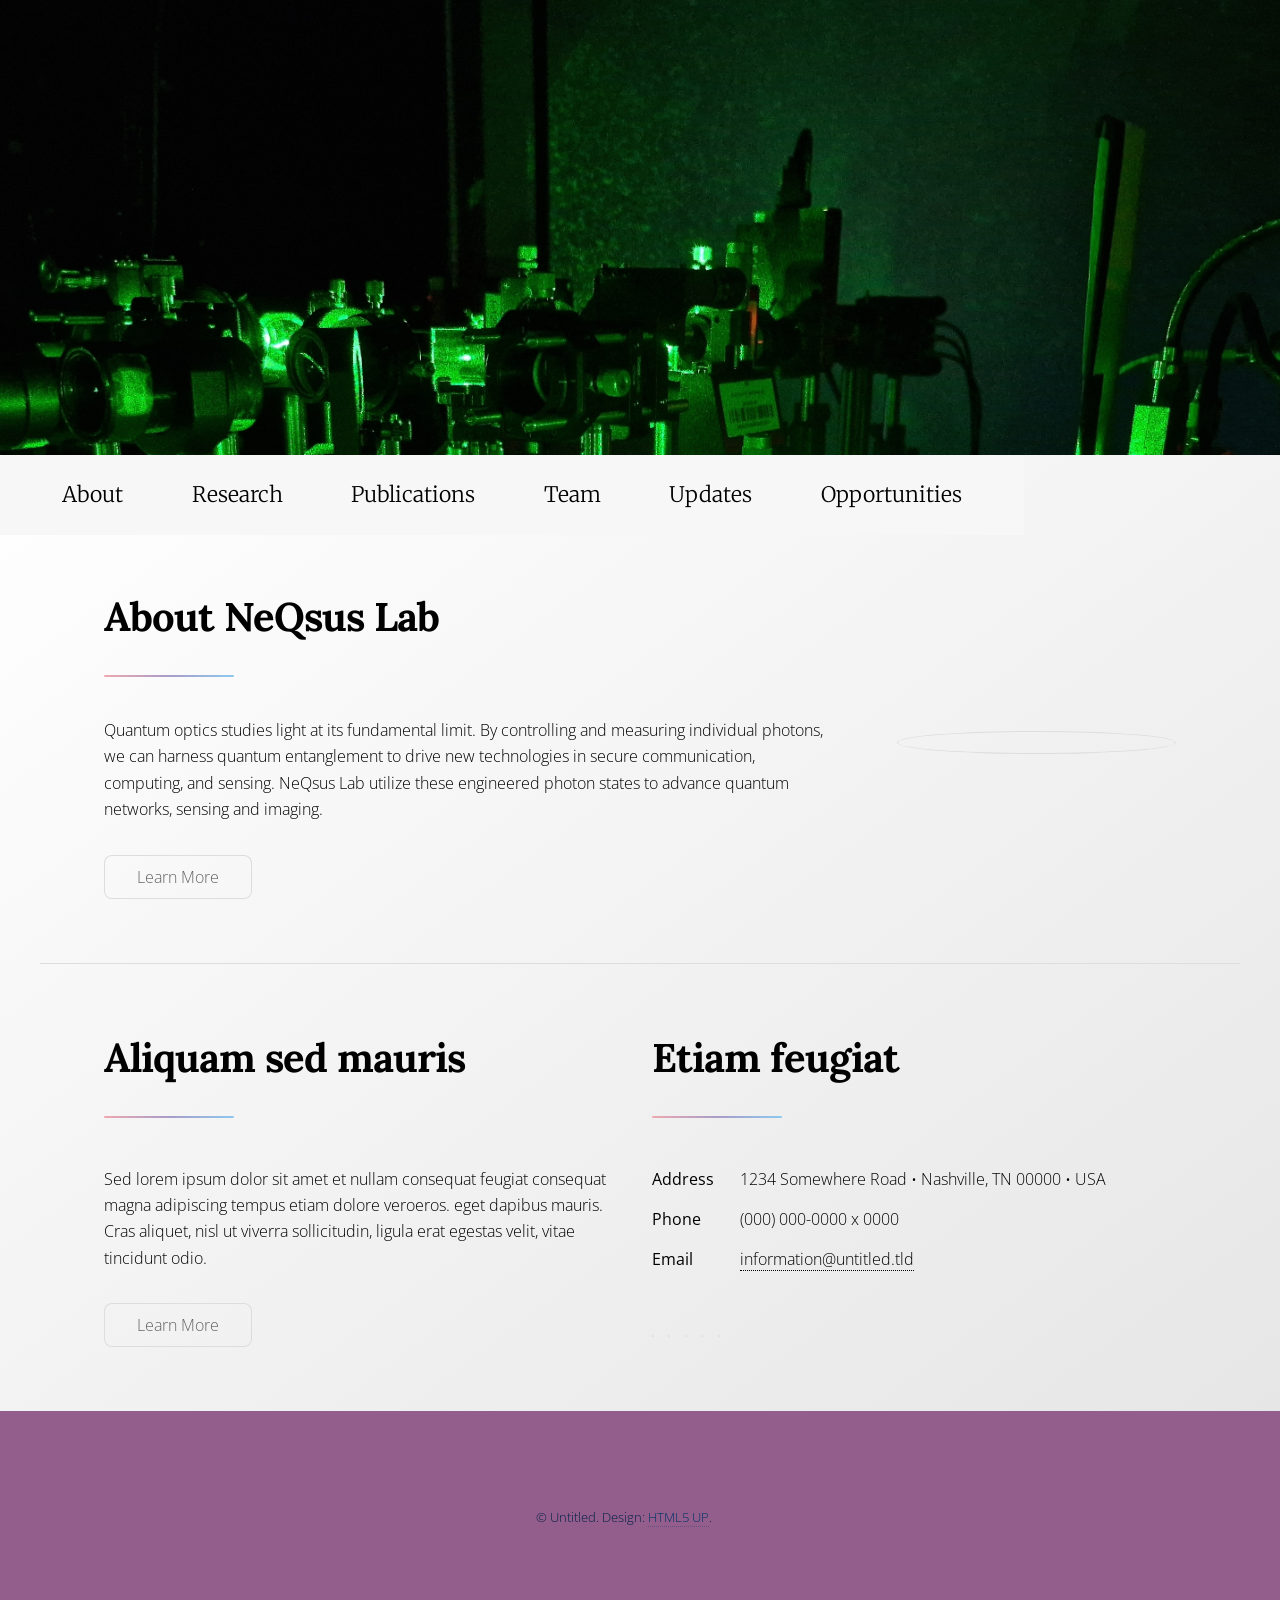
==== commit bd81976c: "Update index.html" ====
--- a/index.html
+++ b/index.html
@@ -49,10 +49,10 @@
 										<header class="major">
 											<h2>About NeQsus Lab</h2>
 										</header>
-										<p>Quantum optics studies light at its fundamental limit. By isolating individual photons, 
-											we can harness quantum entanglement to drive new technologies in secure communication, computing, 
-											and sensing. NeQsus Lab utilizes these engineered photon states to advance quantum networks, 
-											microscopy, and imaging.</p>
+										<p>Quantum optics studies light at its fundamental limit. By controlling and measuring individual 
+											photons, we can harness quantum entanglement to drive new technologies in secure communication, 
+											computing, and sensing. NeQsus Lab utilize these engineered photon states to advance quantum 
+											networks, sensing and imaging.</p>
 										<ul class="actions">
 											<li><a href="generic.html" class="button">Learn More</a></li>
 										</ul>
--- a/assets/css/main.css
+++ b/assets/css/main.css
@@ -3826,23 +3826,32 @@
     justify-content: space-between;
     align-items: center;
     width: 100%;
-    padding: 0 4em; /* Adjust this to change the margin from the screen edges */
+    /* CHANGED: The first number (3em) controls top/bottom space. 
+       The second number (4em) controls left/right margins. 
+       Increase '3em' to '4em' or '5em' for even more vertical space. */
+    padding: 3em 4em; 
     box-sizing: border-box;
 }
 
 /* Individual Logo Styles */
-.logo-left, .logo-right {
-    height: 80px; /* Adjust this height to match your desired logo size */
+.logo-left {
+    height: 200px; /* Increase this number to make the LEFT logo bigger */
     width: auto;
 }
 
+.logo-right {
+    height: 70px; /* Decrease this number to make the RIGHT logo smaller */
+    width: auto;
+}
+
+
 /* Optional: If you want to force specific spacing */
 .logo-left {
-    margin-left: 2em;
+    margin-left: 1em;
 }
 
 .logo-right {
-    margin-right: 2em;
+    margin-right: 1em;
 }
 
 /* Responsive adjustment for smaller screens */
@@ -3853,3 +3862,35 @@
         gap: 1em;
     }
 }
+
+
+/* --- FULL SCREEN WIDTH FOR MAIN CONTENT --- */
+
+#wrapper {
+    max-width: 100% !important; /* Allows the entire site container to span the screen */
+    width: 100% !important;
+    padding: 0 !important; /* Removes default side spacing */
+}
+
+#main {
+    width: 100% !important;
+    max-width: 100% !important;
+    border-radius: 0 !important; /* Removes rounded corners so it sits perfectly flush with the screen edges */
+}
+
+/* Optional: Prevents your text from stretching edge-to-edge on large monitors */
+#main > .main {
+    max-width: 75em; 
+    margin: 0 auto; 
+}
+
+
+/* --- FORCE ALL TEXT TO DARK BLACK --- */
+body, h1, h2, h3, h4, h5, h6, p, a, span, ul, li, dt, dd, .content, .major {
+    color: #000000 !important;
+}
+
+/* Ensure placeholder text in forms is also dark but slightly lighter so it looks like a placeholder */
+::placeholder {
+    color: #333333 !important;
+}
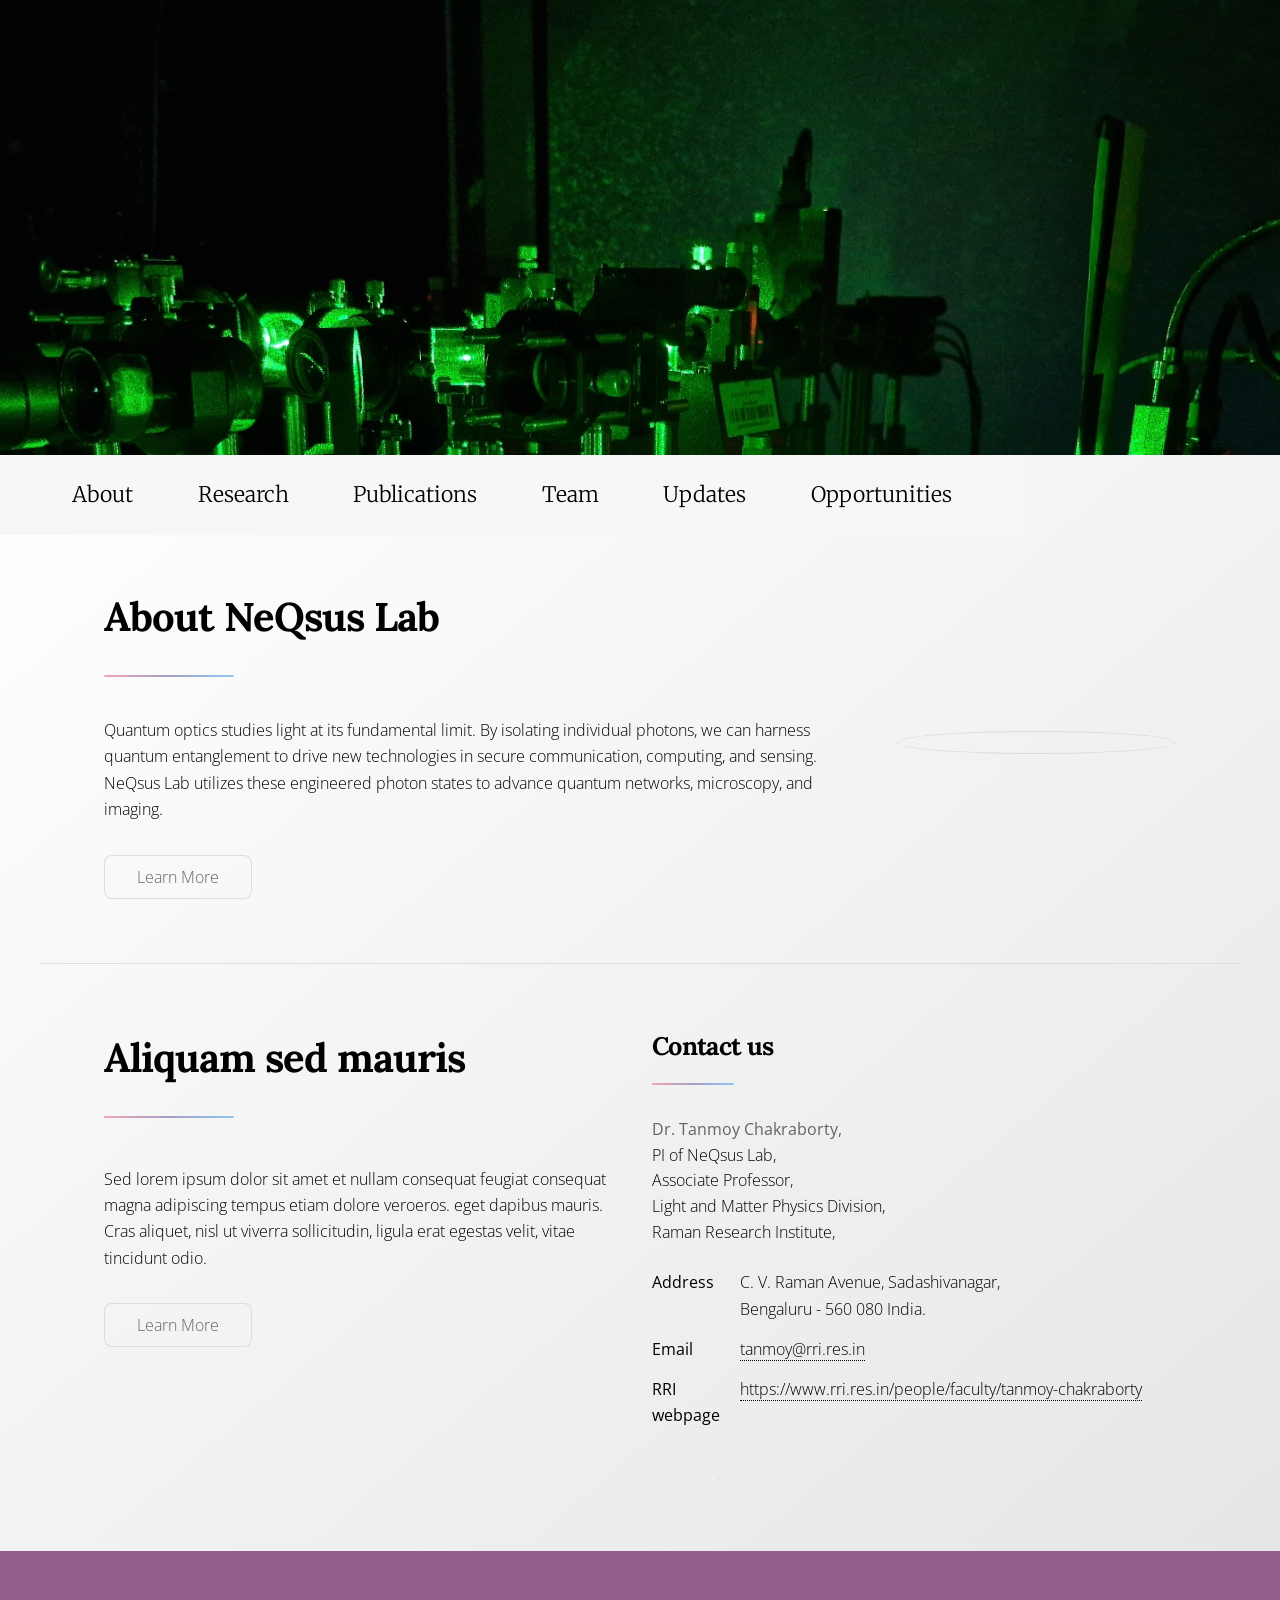
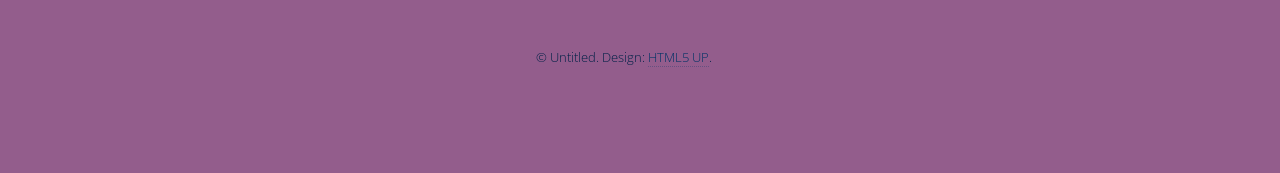
==== commit a51a27b4: "Update index.html" ====
--- a/index.html
+++ b/index.html
@@ -17,15 +17,16 @@
 		<!-- Wrapper -->
 			<div id="wrapper">
 
-				<!-- Header -->
-					<!-- Header -->
-<header id="header" class="alt">
-    <div class="logo-container">
-        <img src="images/logo.png" alt="Research Logo" class="logo-left" />
-        <img src="images/Name_research.png" alt="Lab Logo" class="logo-right" />
-    </div>
-    <h1></h1>
-</header>
+				<!-- Header with Dual Logos -->
+					<header id="header" class="alt">
+						<div class="logo-container">
+							<!-- Left Logo -->
+							<img src="images/logo.png" alt="Lab Logo" class="logo-left" />
+							<!-- Right Logo -->
+							<img src="images/Name_research.png" alt="Research Logo" class="logo-right" />
+						</div>
+						<h1></h1>
+					</header>
 
 				<!-- Nav -->
 					<nav id="nav">
@@ -39,7 +40,7 @@
 						</ul>
 					</nav>
 
-				<!-- Main -->
+				<!-- Main Content Area -->
 					<div id="main">
 
 						<!-- Introduction -->
@@ -49,10 +50,10 @@
 										<header class="major">
 											<h2>About NeQsus Lab</h2>
 										</header>
-										<p>Quantum optics studies light at its fundamental limit. By controlling and measuring individual 
-											photons, we can harness quantum entanglement to drive new technologies in secure communication, 
-											computing, and sensing. NeQsus Lab utilize these engineered photon states to advance quantum 
-											networks, sensing and imaging.</p>
+										<p>Quantum optics studies light at its fundamental limit. By isolating individual photons, 
+											we can harness quantum entanglement to drive new technologies in secure communication, computing, 
+											and sensing. NeQsus Lab utilizes these engineered photon states to advance quantum networks, 
+											microscopy, and imaging.</p>
 										<ul class="actions">
 											<li><a href="generic.html" class="button">Learn More</a></li>
 										</ul>
@@ -61,7 +62,7 @@
 								</div>
 							</section>
 
-						<!-- Embedded Info Section (Moved from Footer to maintain formatting on grey pad) -->
+						<!-- 2-Column Info Section -->
 							<section class="main">
 								<div class="row">
 									<!-- Left Column -->
@@ -75,19 +76,34 @@
 										</ul>
 									</div>
 									
-									<!-- Right Column -->
+									<!-- Right Column (Contact Info) -->
 									<div class="col-6 col-12-medium">
 										<header class="major">
-											<h2>Etiam feugiat</h2>
+											<!-- Font size reduced by exactly 2pt -->
+											<h2 style="font-size: calc(1.75em - 2pt);">Contact us</h2>
 										</header>
+										
+										<!-- PI Information -->
+										<p style="margin-top: -1em; margin-bottom: 1.5em; line-height: 1.6;">
+											<strong>Dr. Tanmoy Chakraborty,</strong><br />
+											PI of NeQsus Lab,<br />
+											Associate Professor,<br />
+											Light and Matter Physics Division,<br />
+											Raman Research Institute,
+										</p>
+
 										<dl class="alt">
 											<dt>Address</dt>
-											<dd>1234 Somewhere Road &bull; Nashville, TN 00000 &bull; USA</dd>
-											<dt>Phone</dt>
-											<dd>(000) 000-0000 x 0000</dd>
+											<dd>C. V. Raman Avenue, Sadashivanagar,<br />Bengaluru - 560 080 India.</dd>
+											
 											<dt>Email</dt>
-											<dd><a href="#">information@untitled.tld</a></dd>
+											<dd><a href="mailto:tanmoy@rri.res.in">tanmoy@rri.res.in</a></dd>
+											
+											<dt>RRI webpage</dt>
+											<!-- word-break ensures the long URL wraps nicely instead of breaking the box -->
+											<dd><a href="https://www.rri.res.in/people/faculty/tanmoy-chakraborty" target="_blank" style="word-break: break-all;">https://www.rri.res.in/people/faculty/tanmoy-chakraborty</a></dd>
 										</dl>
+
 										<ul class="icons">
 											<li><a href="#" class="icon brands fa-twitter alt"><span class="label">Twitter</span></a></li>
 											<li><a href="#" class="icon brands fa-facebook-f alt"><span class="label">Facebook</span></a></li>
@@ -101,9 +117,8 @@
 
 					</div>
 
-				<!-- Footer -->
+				<!-- Clean Footer -->
 					<footer id="footer">
-						<!-- The content has been moved into the main section above. Only copyright remains here. -->
 						<p class="copyright">&copy; Untitled. Design: <a href="https://html5up.net">HTML5 UP</a>.</p>
 					</footer>
 
--- a/assets/css/main.css
+++ b/assets/css/main.css
@@ -3894,3 +3894,17 @@
 ::placeholder {
     color: #333333 !important;
 }
+
+
+
+/* --- CENTER NAVIGATION TABS --- */
+#nav {
+    text-align: center !important;
+}
+
+#nav ul {
+    display: flex !important;
+    justify-content: center !important;
+    flex-wrap: wrap !important;
+    width: 100% !important;
+}
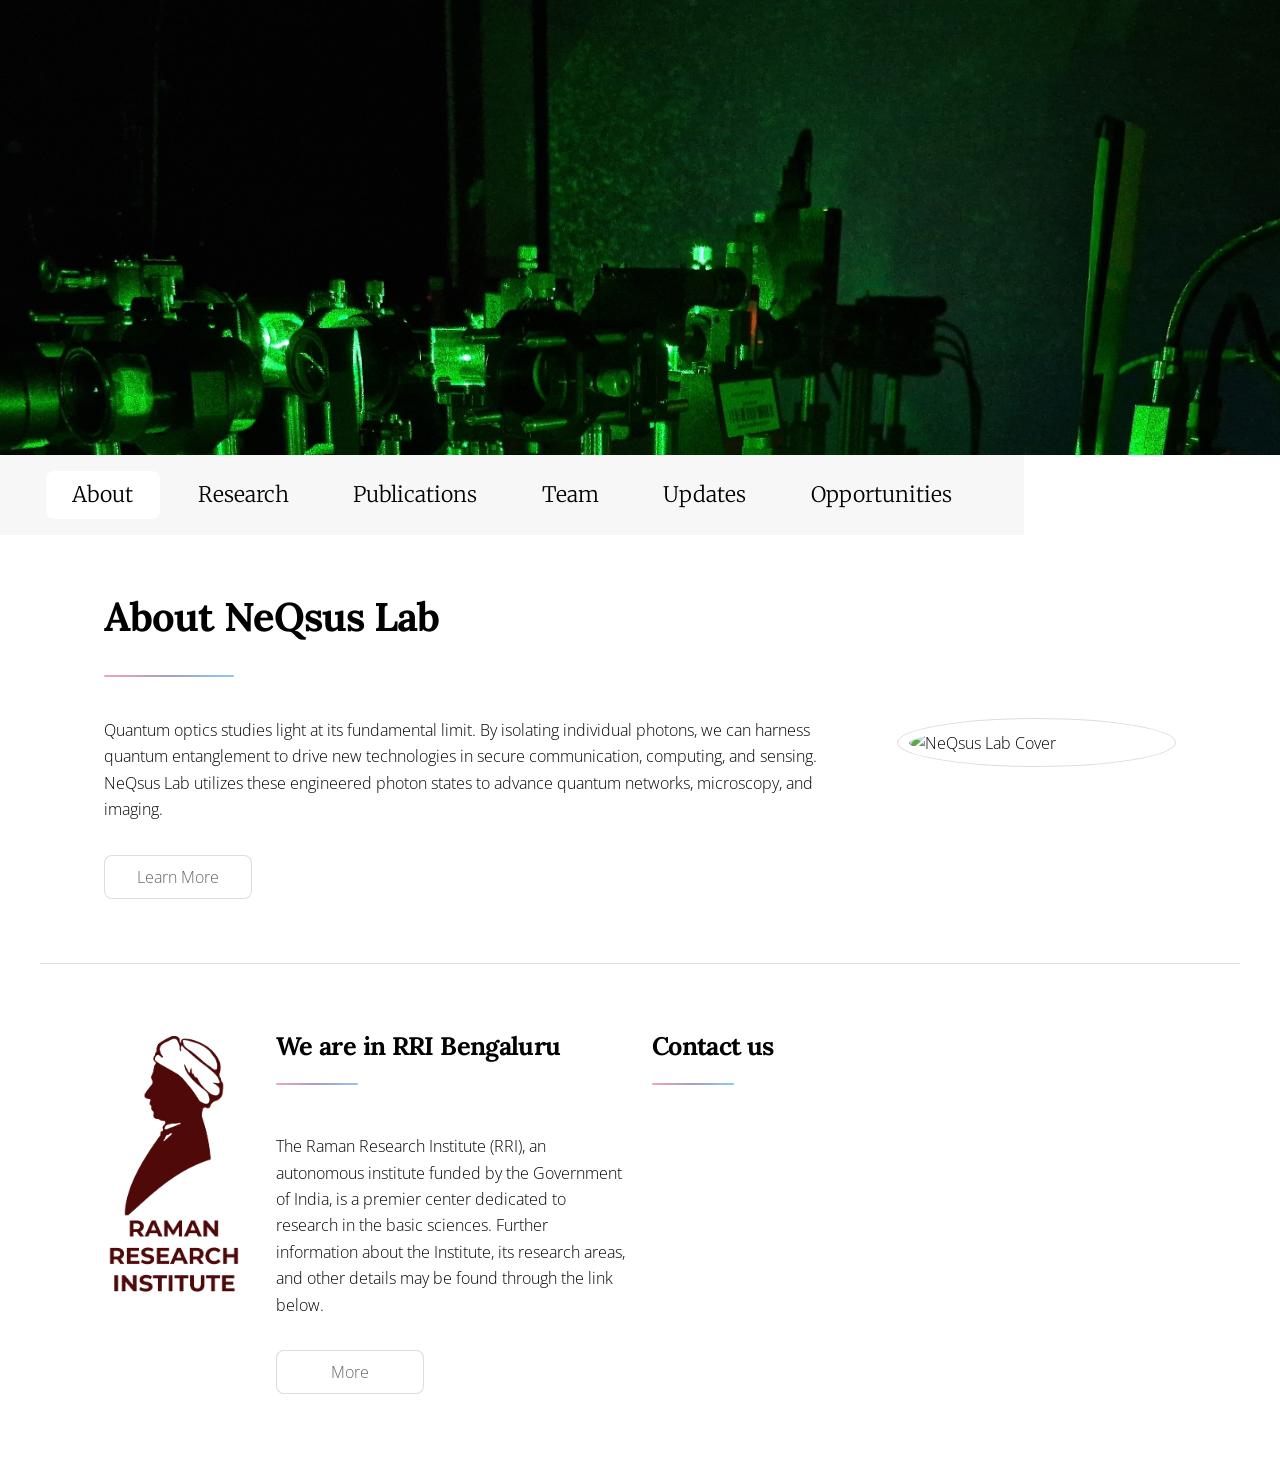
==== commit de9ea0e4: "Update index.html" ====
--- a/index.html
+++ b/index.html
@@ -1,9 +1,4 @@
 <!DOCTYPE HTML>
-<!--
-	Stellar by HTML5 UP
-	html5up.net | @ajlkn
-	Free for personal and commercial use under the CCA 3.0 license (html5up.net/license)
--->
 <html>
 	<head>
 		<title>About - NeQsus Lab</title>
@@ -11,27 +6,58 @@
 		<meta name="viewport" content="width=device-width, initial-scale=1, user-scalable=no" />
 		<link rel="stylesheet" href="assets/css/main.css" />
 		<noscript><link rel="stylesheet" href="assets/css/noscript.css" /></noscript>
+		<style>
+			/* CSS to neatly align the RRI logo and text */
+			.rri-block {
+				display: flex;
+				gap: 2em;
+				align-items: flex-start;
+			}
+			.rri-logo {
+				width: 140px; /* Adjust this number if you want the logo bigger or smaller */
+				flex-shrink: 0;
+				margin-top: 0.5em; /* Aligns the top of the image nicely with the heading */
+			}
+			
+			/* Forces the email link to be dark blue without the dotted underline */
+			.email-link {
+				color: #0033a0 !important;
+				text-decoration: none !important;
+				border-bottom: none !important;
+				font-weight: bold;
+			}
+			.email-link:hover {
+				color: #8a2be2 !important; /* Transitions to purple when hovered */
+			}
+
+			/* Mobile Responsiveness: Stacks the image and text on small screens */
+			@media screen and (max-width: 736px) {
+				.rri-block {
+					flex-direction: column;
+					align-items: center;
+					text-align: center;
+				}
+				.rri-logo {
+					margin-bottom: 1em;
+				}
+			}
+		</style>
 	</head>
 	<body class="is-preload">
 
-		<!-- Wrapper -->
-			<div id="wrapper">
+		<div id="wrapper">
 
-				<!-- Header with Dual Logos -->
-					<header id="header" class="alt">
+				<header id="header" class="alt">
 						<div class="logo-container">
-							<!-- Left Logo -->
 							<img src="images/logo.png" alt="Lab Logo" class="logo-left" />
-							<!-- Right Logo -->
 							<img src="images/Name_research.png" alt="Research Logo" class="logo-right" />
 						</div>
 						<h1></h1>
 					</header>
 
-				<!-- Nav -->
-					<nav id="nav">
+				<nav id="nav">
 						<ul>
-							<li><a href="index.html">About</a></li>
+							<li><a href="index.html" class="active">About</a></li>
 							<li><a href="research.html">Research</a></li>
 							<li><a href="publications.html">Publications</a></li>
 							<li><a href="team.html">Team</a></li>
@@ -40,11 +66,9 @@
 						</ul>
 					</nav>
 
-				<!-- Main Content Area -->
-					<div id="main">
+				<div id="main">
 
-						<!-- Introduction -->
-							<section id="intro" class="main">
+						<section id="intro" class="main">
 								<div class="spotlight">
 									<div class="content">
 										<header class="major">
@@ -58,80 +82,31 @@
 											<li><a href="generic.html" class="button">Learn More</a></li>
 										</ul>
 									</div>
-									<span class="image"><img src="images/pic01.jpg" alt="" /></span>
+									<span class="image"><img src="images/pic01.jpg" alt="NeQsus Lab Cover" loading="lazy" /></span>
 								</div>
 							</section>
 
-						<!-- 2-Column Info Section -->
-							<section class="main">
+						<section class="main">
 								<div class="row">
-									<!-- Left Column -->
+									<div class="col-6 col-12-medium">
+										<div class="rri-block">
+											<img src="images/RRI_Logo.png" alt="RRI Logo" class="rri-logo" />
+											
+											<div>
+												<header class="major">
+													<h2 style="font-size: calc(1.75em - 2pt);">We are in RRI Bengaluru</h2>
+												</header>
+												<p>The Raman Research Institute (RRI), an autonomous institute funded by the Government of India, is a premier center dedicated to research in the basic sciences. Further information about the Institute, its research areas, and other details may be found through the link below.</p>
+												<ul class="actions">
+													<li><a href="https://www.rri.res.in/" target="_blank" class="button">More</a></li>
+												</ul>
+											</div>
+										</div>
+									</div>
+									
 									<div class="col-6 col-12-medium">
 										<header class="major">
-											<h2>Aliquam sed mauris</h2>
-										</header>
-										<p>Sed lorem ipsum dolor sit amet et nullam consequat feugiat consequat magna adipiscing tempus etiam dolore veroeros. eget dapibus mauris. Cras aliquet, nisl ut viverra sollicitudin, ligula erat egestas velit, vitae tincidunt odio.</p>
-										<ul class="actions">
-											<li><a href="generic.html" class="button">Learn More</a></li>
-										</ul>
-									</div>
-									
-									<!-- Right Column (Contact Info) -->
-									<div class="col-6 col-12-medium">
-										<header class="major">
-											<!-- Font size reduced by exactly 2pt -->
 											<h2 style="font-size: calc(1.75em - 2pt);">Contact us</h2>
 										</header>
 										
-										<!-- PI Information -->
-										<p style="margin-top: -1em; margin-bottom: 1.5em; line-height: 1.6;">
-											<strong>Dr. Tanmoy Chakraborty,</strong><br />
-											PI of NeQsus Lab,<br />
-											Associate Professor,<br />
-											Light and Matter Physics Division,<br />
-											Raman Research Institute,
-										</p>
-
-										<dl class="alt">
-											<dt>Address</dt>
-											<dd>C. V. Raman Avenue, Sadashivanagar,<br />Bengaluru - 560 080 India.</dd>
-											
-											<dt>Email</dt>
-											<dd><a href="mailto:tanmoy@rri.res.in">tanmoy@rri.res.in</a></dd>
-											
-											<dt>RRI webpage</dt>
-											<!-- word-break ensures the long URL wraps nicely instead of breaking the box -->
-											<dd><a href="https://www.rri.res.in/people/faculty/tanmoy-chakraborty" target="_blank" style="word-break: break-all;">https://www.rri.res.in/people/faculty/tanmoy-chakraborty</a></dd>
-										</dl>
-
-										<ul class="icons">
-											<li><a href="#" class="icon brands fa-twitter alt"><span class="label">Twitter</span></a></li>
-											<li><a href="#" class="icon brands fa-facebook-f alt"><span class="label">Facebook</span></a></li>
-											<li><a href="#" class="icon brands fa-instagram alt"><span class="label">Instagram</span></a></li>
-											<li><a href="#" class="icon brands fa-github alt"><span class="label">GitHub</span></a></li>
-											<li><a href="#" class="icon brands fa-dribbble alt"><span class="label">Dribbble</span></a></li>
-										</ul>
-									</div>
-								</div>
-							</section>
-
-					</div>
-
-				<!-- Clean Footer -->
-					<footer id="footer">
-						<p class="copyright">&copy; Untitled. Design: <a href="https://html5up.net">HTML5 UP</a>.</p>
-					</footer>
-
-			</div>
-
-		<!-- Scripts -->
-			<script src="assets/js/jquery.min.js"></script>
-			<script src="assets/js/jquery.scrollex.min.js"></script>
-			<script src="assets/js/jquery.scrolly.min.js"></script>
-			<script src="assets/js/browser.min.js"></script>
-			<script src="assets/js/breakpoints.min.js"></script>
-			<script src="assets/js/util.js"></script>
-			<script src="assets/js/main.js"></script>
-
-	</body>
-</html>
+										<p style="margin-top: -1em; margin-bottom
--- a/assets/css/main.css
+++ b/assets/css/main.css
@@ -3908,3 +3908,23 @@
     flex-wrap: wrap !important;
     width: 100% !important;
 }
+
+
+/* --- FIX CAMOUFLAGED MOBILE MENU --- */
+#titleBar, #titleBar *, #navPanel, #navPanel * {
+    color: #ffffff !important; 
+}
+
+/* Ensure the background of the slide-out panel stays dark */
+#navPanel {
+    background: #1a1a1a !important; 
+}
+
+
+/* --- AGGRESSIVE PURE WHITE BACKGROUND FIX --- */
+#main, 
+#main > .main, 
+#main > section {
+    background-color: #ffffff !important;
+    background-image: none !important; /* This deletes hidden grey patterns/gradients */
+}
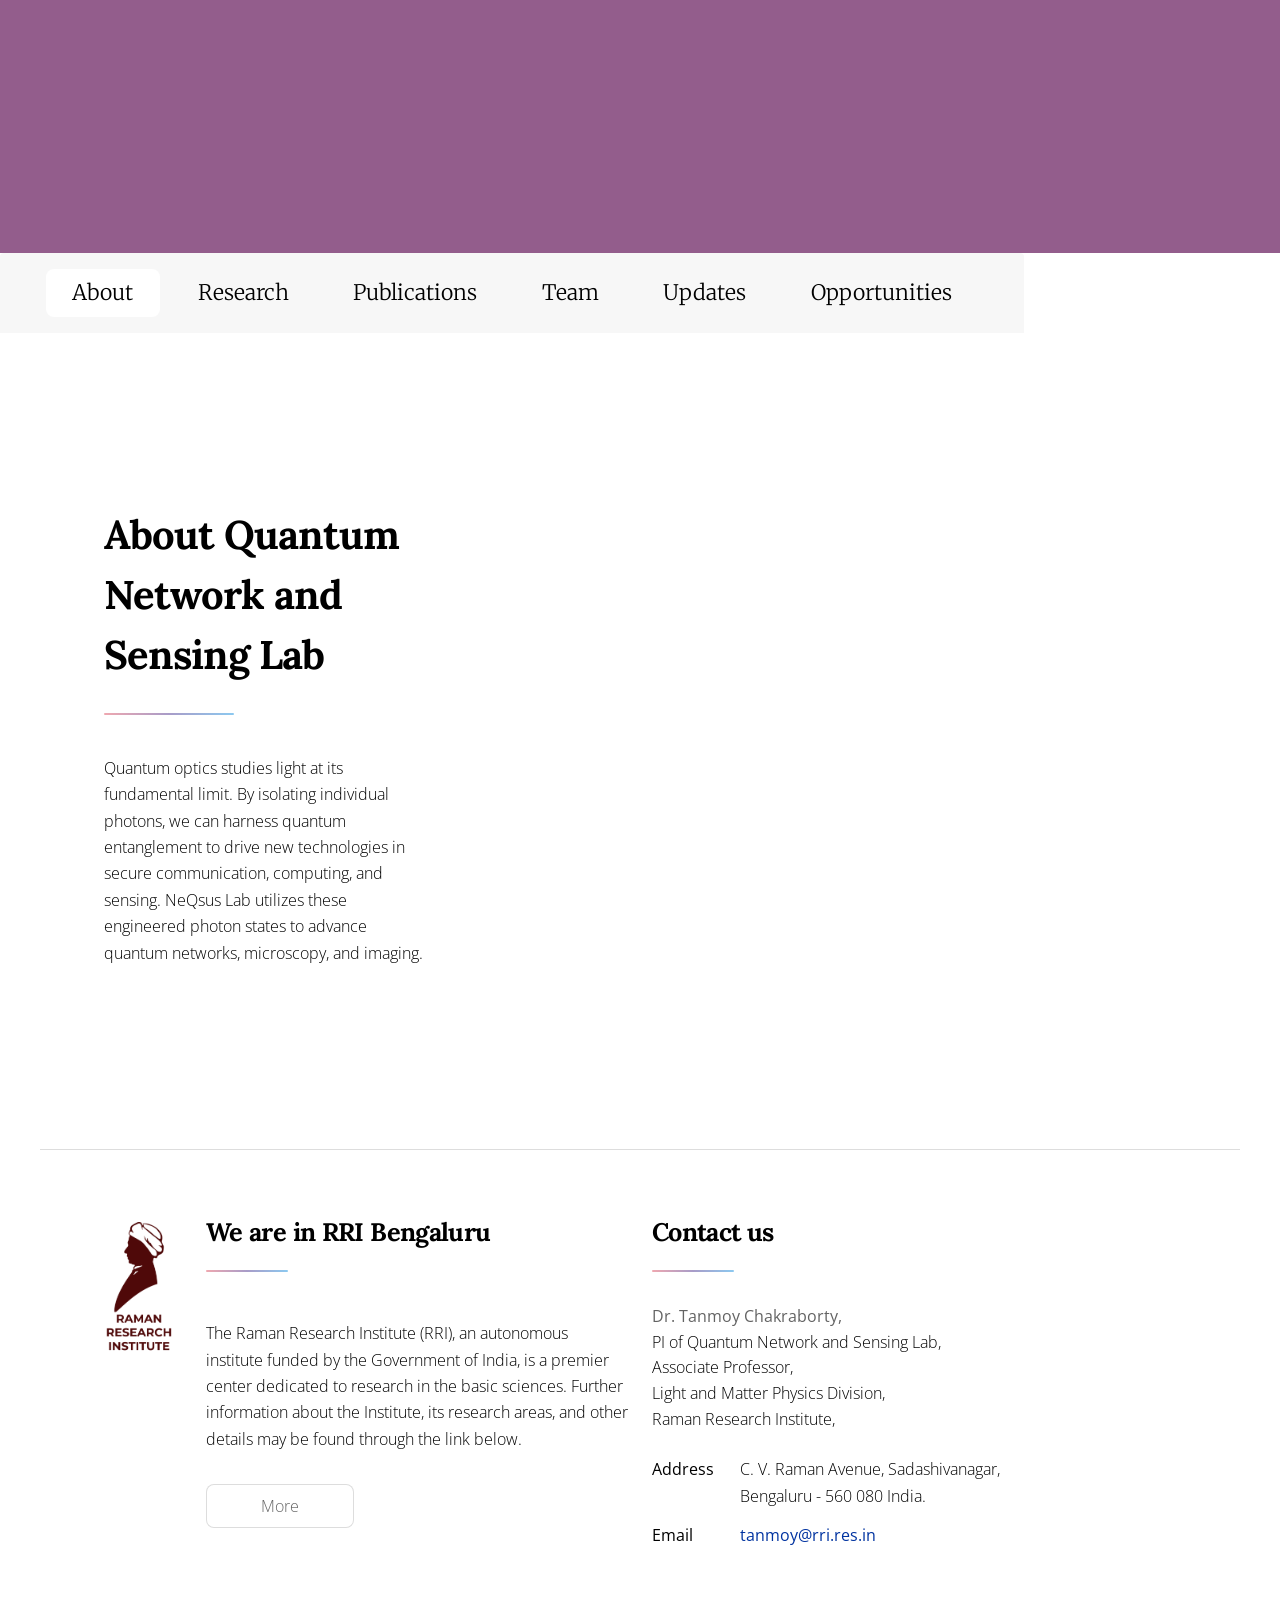
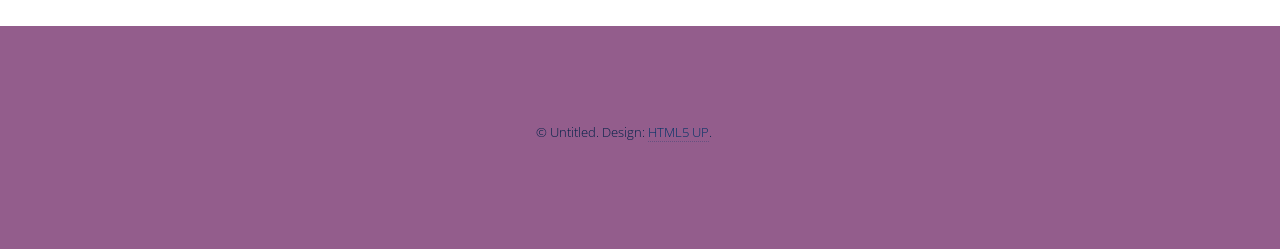
==== commit 7962a4c3: "Update index.html" ====
--- a/index.html
+++ b/index.html
@@ -4,33 +4,59 @@
 		<title>About - NeQsus Lab</title>
 		<meta charset="utf-8" />
 		<meta name="viewport" content="width=device-width, initial-scale=1, user-scalable=no" />
-		<link rel="stylesheet" href="assets/css/main.css" />
+		<link rel="stylesheet" href="assets/css/main.css?v=6" />
 		<noscript><link rel="stylesheet" href="assets/css/noscript.css" /></noscript>
 		<style>
-			/* CSS to neatly align the RRI logo and text */
 			.rri-block {
 				display: flex;
 				gap: 2em;
 				align-items: flex-start;
 			}
 			.rri-logo {
-				width: 140px; /* Adjust this number if you want the logo bigger or smaller */
+				width: 70px;
 				flex-shrink: 0;
-				margin-top: 0.5em; /* Aligns the top of the image nicely with the heading */
+				margin-top: 0.5em;
 			}
-			
-			/* Forces the email link to be dark blue without the dotted underline */
 			.email-link {
 				color: #0033a0 !important;
 				text-decoration: none !important;
 				border-bottom: none !important;
-				font-weight: bold;
+				font-weight: normal !important;
 			}
 			.email-link:hover {
-				color: #8a2be2 !important; /* Transitions to purple when hovered */
+				color: #8a2be2 !important;
+			}
+			
+			/* --- CUSTOM CIRCULAR ABOUT IMAGE (DOUBLED IN SIZE) --- */
+			.spotlight .image.custom-profile-img {
+				width: 700px !important;  /* Doubled from 350px */
+				height: 700px !important; /* Doubled from 350px */
+				border: none !important; 
+				background: transparent !important; 
+				box-shadow: none !important;
+				padding: 0 !important;
+				border-radius: 50% !important; 
+				overflow: hidden !important;
+				margin: 0 0 0 3em !important; 
+				flex-shrink: 0 !important; /* Prevents the text from squishing the image */
+			}
+			.spotlight .image.custom-profile-img img {
+				width: 100% !important;
+				height: 100% !important;
+				object-fit: cover !important; 
+				border-radius: 50% !important; 
 			}
 
-			/* Mobile Responsiveness: Stacks the image and text on small screens */
+			@media screen and (max-width: 980px) {
+				.spotlight .image.custom-profile-img {
+					width: 500px !important;  /* Doubled from 250px */
+					height: 500px !important; /* Doubled from 250px */
+					margin: 2em auto !important; 
+					max-width: 90vw !important; /* Prevents it from breaking very small phone screens */
+					max-height: 90vw !important;
+				}
+			}
+			
 			@media screen and (max-width: 736px) {
 				.rri-block {
 					flex-direction: column;
@@ -45,17 +71,12 @@
 	</head>
 	<body class="is-preload">
 
-		<div id="wrapper">
-
-				<header id="header" class="alt">
-						<div class="logo-container">
-							<img src="images/logo.png" alt="Lab Logo" class="logo-left" />
-							<img src="images/Name_research.png" alt="Research Logo" class="logo-right" />
-						</div>
-						<h1></h1>
+			<div id="wrapper">
+					<header id="header" class="alt">
+						<h1 class="site-title">Quantum Network and Sensing</h1>
 					</header>
 
-				<nav id="nav">
+					<nav id="nav">
 						<ul>
 							<li><a href="index.html" class="active">About</a></li>
 							<li><a href="research.html">Research</a></li>
@@ -66,32 +87,27 @@
 						</ul>
 					</nav>
 
-				<div id="main">
-
-						<section id="intro" class="main">
+					<div id="main">
+							<section id="intro" class="main">
 								<div class="spotlight">
 									<div class="content">
 										<header class="major">
-											<h2>About NeQsus Lab</h2>
+											<h2>About Quantum Network and Sensing Lab</h2>
 										</header>
 										<p>Quantum optics studies light at its fundamental limit. By isolating individual photons, 
 											we can harness quantum entanglement to drive new technologies in secure communication, computing, 
 											and sensing. NeQsus Lab utilizes these engineered photon states to advance quantum networks, 
 											microscopy, and imaging.</p>
-										<ul class="actions">
-											<li><a href="generic.html" class="button">Learn More</a></li>
-										</ul>
 									</div>
-									<span class="image"><img src="images/pic01.jpg" alt="NeQsus Lab Cover" loading="lazy" /></span>
+									<span class="image custom-profile-img"><img src="images/pic01.png" alt="NeQsus Lab Cover" loading="lazy" /></span>
 								</div>
 							</section>
 
-						<section class="main">
+							<section class="main">
 								<div class="row">
 									<div class="col-6 col-12-medium">
 										<div class="rri-block">
 											<img src="images/RRI_Logo.png" alt="RRI Logo" class="rri-logo" />
-											
 											<div>
 												<header class="major">
 													<h2 style="font-size: calc(1.75em - 2pt);">We are in RRI Bengaluru</h2>
@@ -108,5 +124,36 @@
 										<header class="major">
 											<h2 style="font-size: calc(1.75em - 2pt);">Contact us</h2>
 										</header>
-										
-										<p style="margin-top: -1em; margin-bottom
+										<p style="margin-top: -1em; margin-bottom: 1.5em; line-height: 1.6;">
+											<strong>Dr. Tanmoy Chakraborty,</strong><br />
+											PI of Quantum Network and Sensing Lab,<br />
+											Associate Professor,<br />
+											Light and Matter Physics Division,<br />
+											Raman Research Institute,
+										</p>
+										<dl class="alt">
+											<dt>Address</dt>
+											<dd>C. V. Raman Avenue, Sadashivanagar,<br />Bengaluru - 560 080 India.</dd>
+											<dt>Email</dt>
+											<dd><a href="mailto:tanmoy@rri.res.in" class="email-link">tanmoy@rri.res.in</a></dd>
+										</dl>
+									</div>
+								</div>
+							</section>
+					</div>
+
+					<footer id="footer">
+						<p class="copyright">&copy; Untitled. Design: <a href="https://html5up.net">HTML5 UP</a>.</p>
+					</footer>
+			</div>
+
+			<script src="assets/js/jquery.min.js"></script>
+			<script src="assets/js/jquery.scrollex.min.js"></script>
+			<script src="assets/js/jquery.scrolly.min.js"></script>
+			<script src="assets/js/browser.min.js"></script>
+			<script src="assets/js/breakpoints.min.js"></script>
+			<script src="assets/js/util.js"></script>
+			<script src="assets/js/main.js"></script>
+
+	</body>
+</html>
--- a/assets/css/main.css
+++ b/assets/css/main.css
@@ -3909,6 +3909,29 @@
     width: 100% !important;
 }
 
+/* --- FIX CAMOUFLAGED MOBILE HAMBURGER MENU --- */
+#titleBar {
+    display: block !important; /* Ensures the bar is visible */
+}
+
+/* This targets the little 3-line hamburger icon and makes it white */
+#titleBar .toggle, 
+#titleBar .toggle:before,
+#titleBar * {
+    color: #ffffff !important; 
+}
+
+/* This makes sure the slide-out panel and its text are also visible */
+#navPanel {
+    background-color: #1a1a1a !important; 
+}
+
+#navPanel .link, 
+#navPanel a, 
+#navPanel * {
+    color: #ffffff !important; 
+    text-decoration: none !important;
+}
 
 /* --- FIX CAMOUFLAGED MOBILE MENU --- */
 #titleBar, #titleBar *, #navPanel, #navPanel * {
@@ -3928,3 +3951,56 @@
     background-color: #ffffff !important;
     background-image: none !important; /* This deletes hidden grey patterns/gradients */
 }
+
+/* --- FULL WEBPAGE BACKGROUND IMAGE --- */
+body {
+    background-image: url("../../images/Background.png") !important;
+    background-size: cover !important;
+    background-position: center top !important;
+    background-repeat: no-repeat !important;
+    background-attachment: fixed !important; /* This keeps the image anchored in place while you scroll down */
+}
+
+/* Ensure the header returns to being transparent so the background shows through */
+#header {
+    background-image: none !important;
+    background-color: transparent !important;
+}
+
+
+
+/* --- CUSTOM TEXT BANNER (RIGHT-ALIGNED & BOLDER) --- */
+#header .logo-container {
+    display: none !important; 
+}
+
+/* Adds breathing room around the text */
+#header {
+    padding: 6em 2em 6em 2em !important; 
+    background-color: transparent !important; 
+}
+
+#header h1.site-title {
+    font-family: "Helvetica Neue", Helvetica, Arial, sans-serif !important;
+    font-size: 3.2em !important; 
+    font-weight: 600 !important; /* Changed from 300 to 600 to make it noticeably bolder */
+    color: #ffffff !important; 
+    letter-spacing: 0.05em !important; 
+    margin: 0 !important; /* Removed the auto-centering margin */
+    text-align: right !important; /* Forces the text to the right side */
+    text-shadow: none !important; 
+    text-transform: none !important;
+    border-bottom: none !important;
+}
+
+/* Scales gracefully for mobile screens */
+@media screen and (max-width: 736px) {
+    #header {
+        padding: 3em 1em 3em 1em !important;
+    }
+    #header h1.site-title {
+        font-size: 1.8em !important;
+        font-weight: 700 !important; /* Slightly thicker on tiny screens */
+        text-align: right !important; /* Ensures it stays on the right on phones too */
+    }
+}
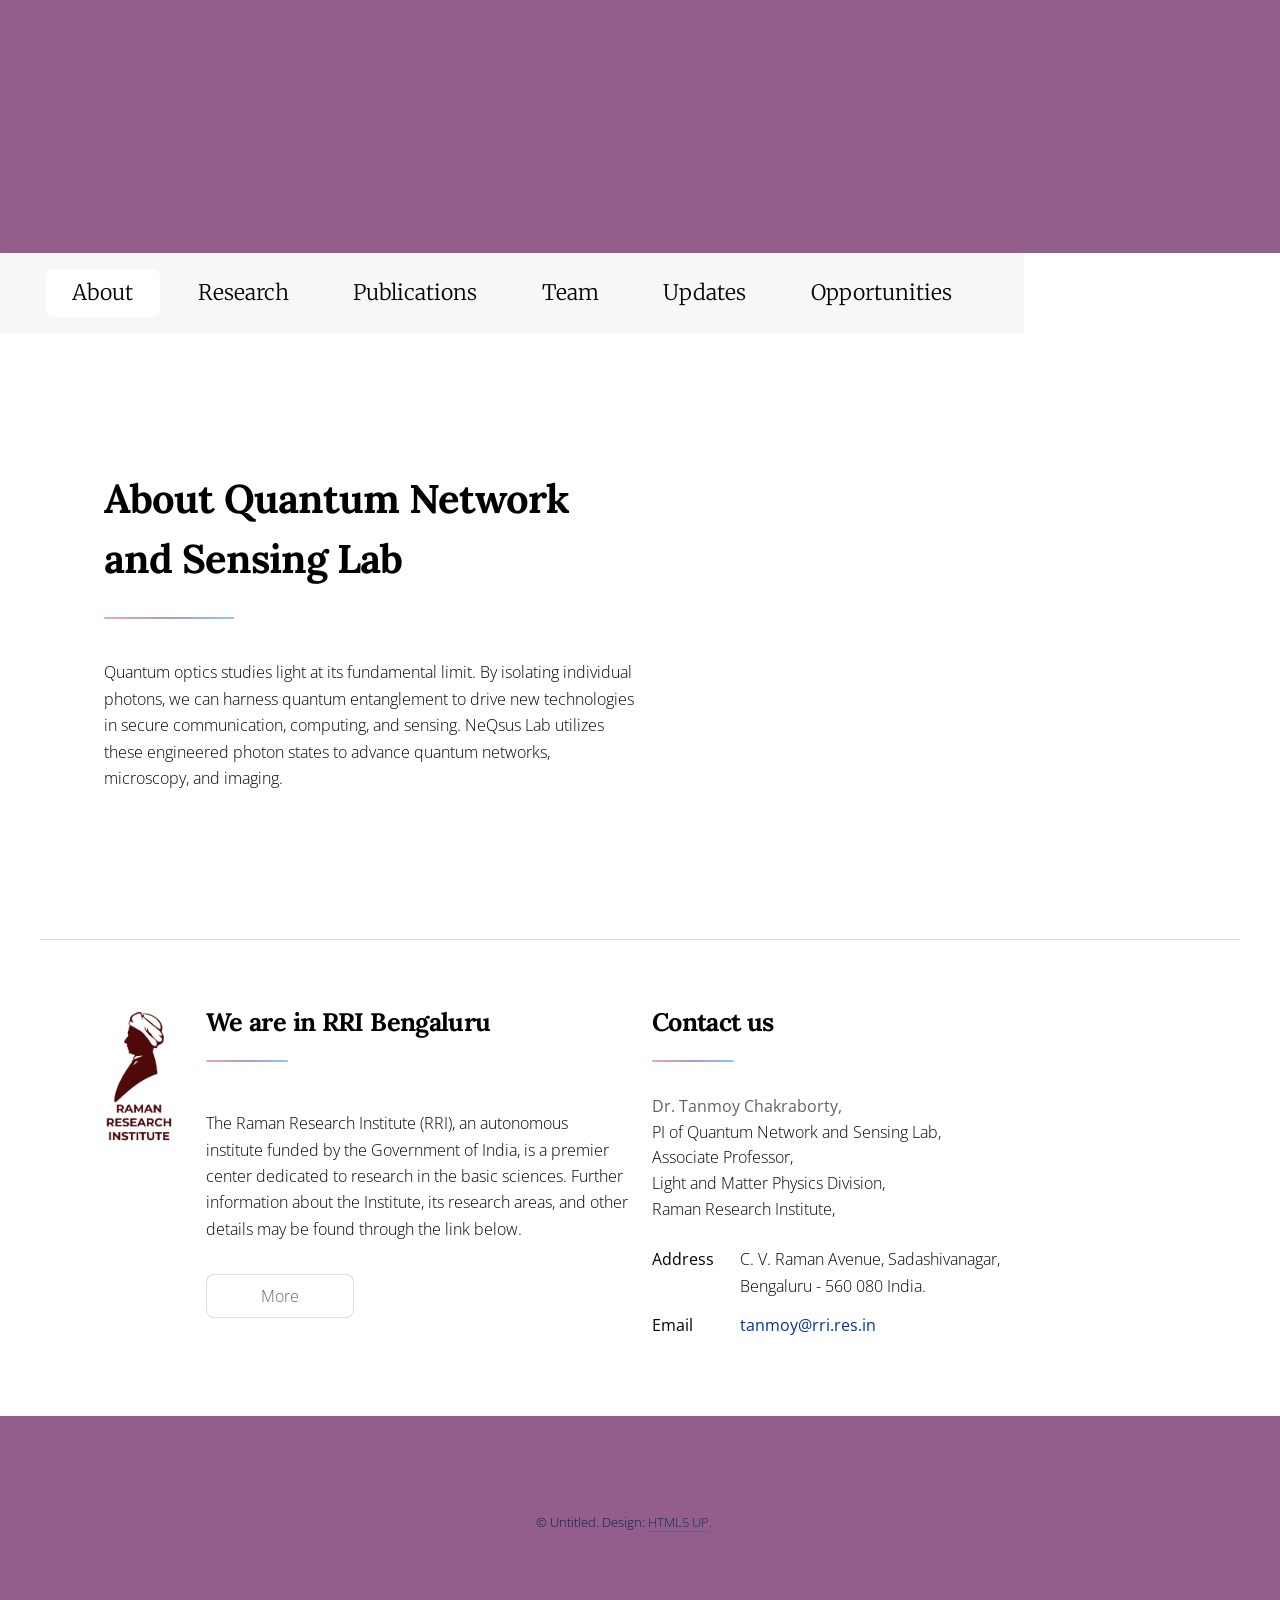
==== commit 661c67f5: "Update index.html" ====
--- a/index.html
+++ b/index.html
@@ -4,7 +4,8 @@
 		<title>About - NeQsus Lab</title>
 		<meta charset="utf-8" />
 		<meta name="viewport" content="width=device-width, initial-scale=1, user-scalable=no" />
-		<link rel="stylesheet" href="assets/css/main.css?v=6" />
+		<!-- Bumped version to v=7 to bypass cache -->
+		<link rel="stylesheet" href="assets/css/main.css?v=7" />
 		<noscript><link rel="stylesheet" href="assets/css/noscript.css" /></noscript>
 		<style>
 			.rri-block {
@@ -27,10 +28,10 @@
 				color: #8a2be2 !important;
 			}
 			
-			/* --- CUSTOM CIRCULAR ABOUT IMAGE (DOUBLED IN SIZE) --- */
+			/* --- CUSTOM CIRCULAR ABOUT IMAGE (70% of previous size) --- */
 			.spotlight .image.custom-profile-img {
-				width: 700px !important;  /* Doubled from 350px */
-				height: 700px !important; /* Doubled from 350px */
+				width: 490px !important;  /* Reduced to 70% of 700px */
+				height: 490px !important; 
 				border: none !important; 
 				background: transparent !important; 
 				box-shadow: none !important;
@@ -49,8 +50,8 @@
 
 			@media screen and (max-width: 980px) {
 				.spotlight .image.custom-profile-img {
-					width: 500px !important;  /* Doubled from 250px */
-					height: 500px !important; /* Doubled from 250px */
+					width: 350px !important;  /* Reduced to 70% of 500px */
+					height: 350px !important; 
 					margin: 2em auto !important; 
 					max-width: 90vw !important; /* Prevents it from breaking very small phone screens */
 					max-height: 90vw !important;
@@ -72,6 +73,7 @@
 	<body class="is-preload">
 
 			<div id="wrapper">
+					<!-- UPDATED HEADER WITH NEW TEXT -->
 					<header id="header" class="alt">
 						<h1 class="site-title">Quantum Network and Sensing</h1>
 					</header>
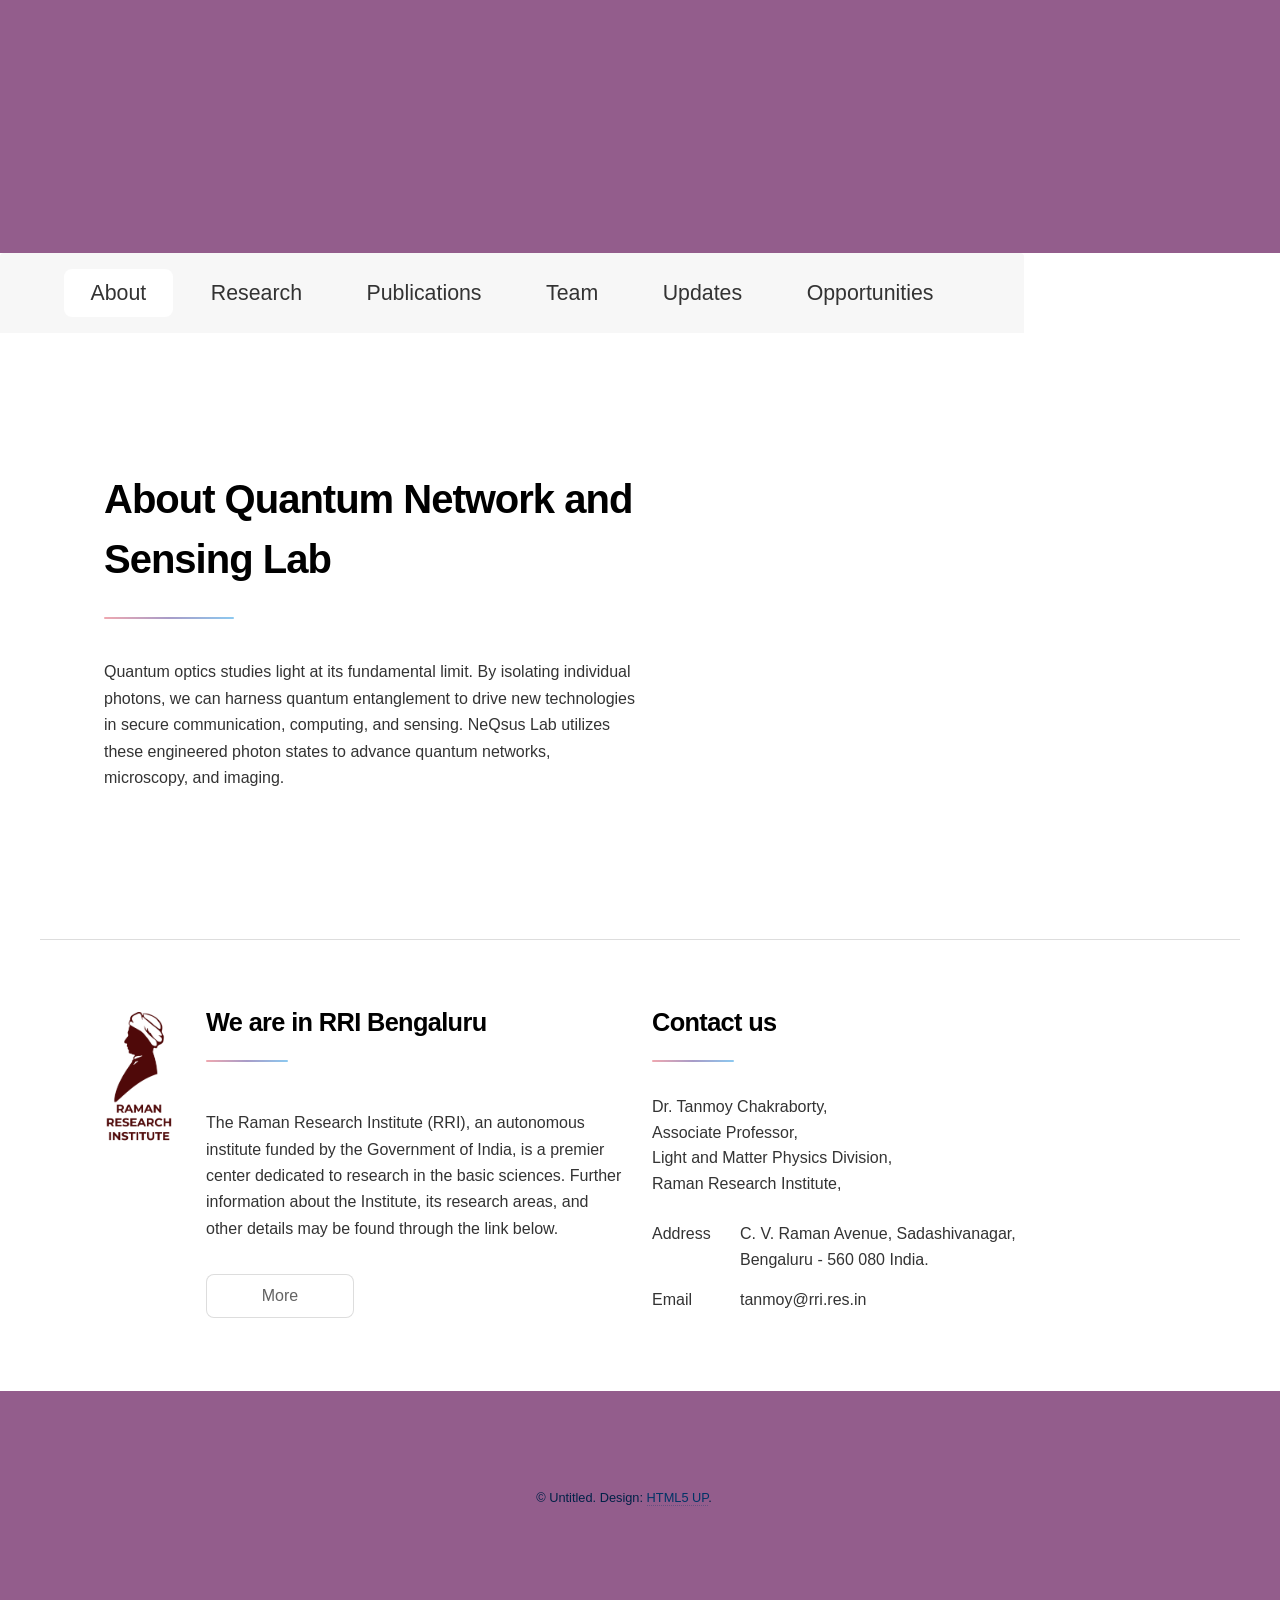
==== commit 6b2437a4: "Update index.html" ====
--- a/index.html
+++ b/index.html
@@ -4,8 +4,8 @@
 		<title>About - NeQsus Lab</title>
 		<meta charset="utf-8" />
 		<meta name="viewport" content="width=device-width, initial-scale=1, user-scalable=no" />
-		<!-- Bumped version to v=7 to bypass cache -->
-		<link rel="stylesheet" href="assets/css/main.css?v=7" />
+		<!-- Bumped version to v=18 to bypass cache -->
+		<link rel="stylesheet" href="assets/css/main.css?v=18" />
 		<noscript><link rel="stylesheet" href="assets/css/noscript.css" /></noscript>
 		<style>
 			.rri-block {
@@ -28,9 +28,9 @@
 				color: #8a2be2 !important;
 			}
 			
-			/* --- CUSTOM CIRCULAR ABOUT IMAGE (70% of previous size) --- */
+			/* --- CUSTOM CIRCULAR ABOUT IMAGE --- */
 			.spotlight .image.custom-profile-img {
-				width: 490px !important;  /* Reduced to 70% of 700px */
+				width: 490px !important;  
 				height: 490px !important; 
 				border: none !important; 
 				background: transparent !important; 
@@ -39,7 +39,7 @@
 				border-radius: 50% !important; 
 				overflow: hidden !important;
 				margin: 0 0 0 3em !important; 
-				flex-shrink: 0 !important; /* Prevents the text from squishing the image */
+				flex-shrink: 0 !important; 
 			}
 			.spotlight .image.custom-profile-img img {
 				width: 100% !important;
@@ -50,10 +50,10 @@
 
 			@media screen and (max-width: 980px) {
 				.spotlight .image.custom-profile-img {
-					width: 350px !important;  /* Reduced to 70% of 500px */
+					width: 350px !important;  
 					height: 350px !important; 
 					margin: 2em auto !important; 
-					max-width: 90vw !important; /* Prevents it from breaking very small phone screens */
+					max-width: 90vw !important; 
 					max-height: 90vw !important;
 				}
 			}
@@ -73,7 +73,6 @@
 	<body class="is-preload">
 
 			<div id="wrapper">
-					<!-- UPDATED HEADER WITH NEW TEXT -->
 					<header id="header" class="alt">
 						<h1 class="site-title">Quantum Network and Sensing</h1>
 					</header>
@@ -127,8 +126,8 @@
 											<h2 style="font-size: calc(1.75em - 2pt);">Contact us</h2>
 										</header>
 										<p style="margin-top: -1em; margin-bottom: 1.5em; line-height: 1.6;">
-											<strong>Dr. Tanmoy Chakraborty,</strong><br />
-											PI of Quantum Network and Sensing Lab,<br />
+											<!-- Applied the dark text color here to override the template's default bold color -->
+											<strong style="color: #333333;">Dr. Tanmoy Chakraborty,</strong><br />
 											Associate Professor,<br />
 											Light and Matter Physics Division,<br />
 											Raman Research Institute,
--- a/assets/css/main.css
+++ b/assets/css/main.css
@@ -4004,3 +4004,36 @@
         text-align: right !important; /* Ensures it stays on the right on phones too */
     }
 }
+
+/* --- 1. PURE WHITE BACKGROUND FOR CONTENT AREAS --- */
+#main, 
+#main > section.main, 
+#main > .main {
+    background-color: #ffffff !important;
+}
+
+/* --- 2. FIX THIN FONT AND ENFORCE PROPER FONT FAMILY --- */
+/* This targets all regular text, making it a normal weight (400) instead of thin (300) */
+body, p, a:not(.icon):not(.button), li, dt, dd, span:not(.icon):not(.image) {
+    font-family: "Helvetica Neue", Helvetica, Arial, sans-serif !important;
+    font-weight: 400 !important; 
+    color: #333333 !important; /* Makes the text slightly darker and much easier to read */
+}
+
+/* This makes your headings thicker and bolder */
+h2, h3, h4, h5, h6 {
+    font-family: "Helvetica Neue", Helvetica, Arial, sans-serif !important;
+    font-weight: 600 !important; 
+}
+
+/* --- 3. CENTER THE NAVIGATION TABS --- */
+#nav {
+    text-align: center !important;
+}
+#nav ul {
+    display: flex !important;
+    justify-content: center !important;
+    flex-wrap: wrap !important;
+    margin: 0 auto !important;
+    padding: 0 !important;
+}
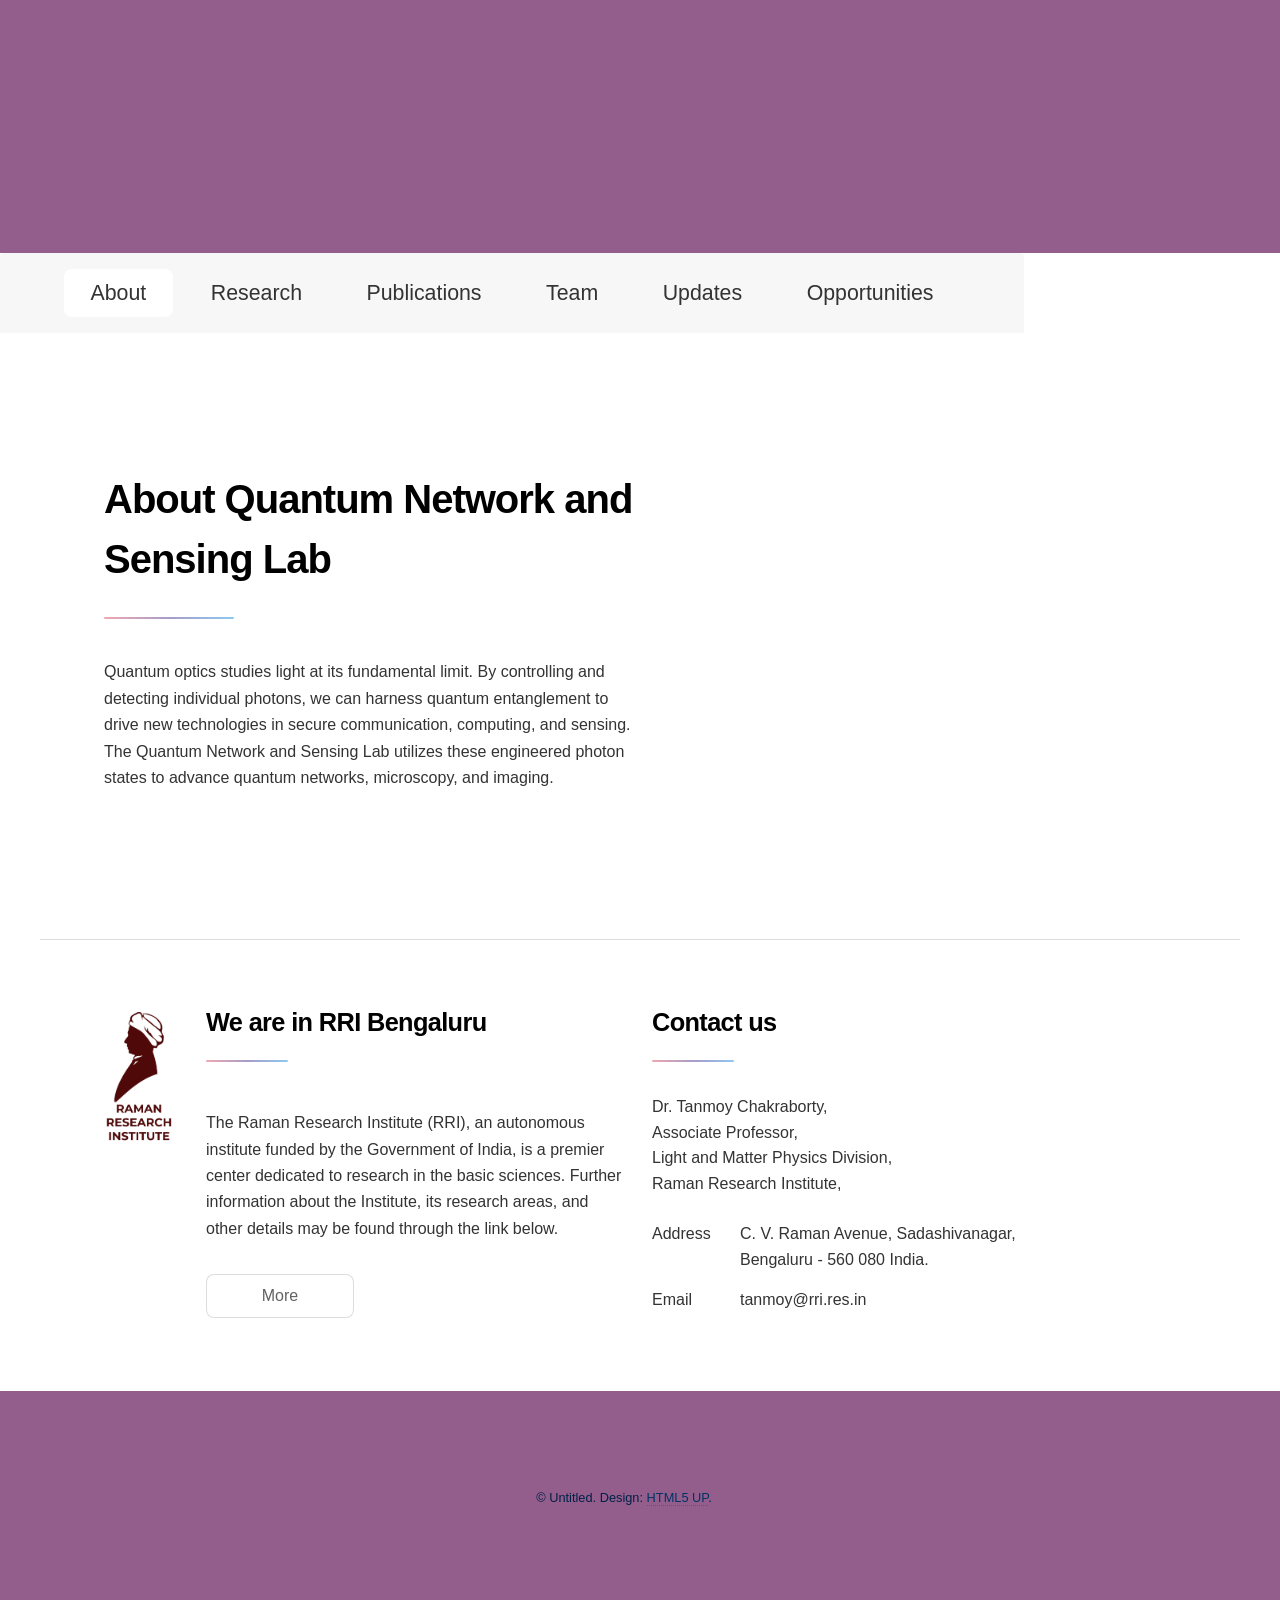
==== commit 3b68d52d: "Update index.html" ====
--- a/index.html
+++ b/index.html
@@ -95,9 +95,9 @@
 										<header class="major">
 											<h2>About Quantum Network and Sensing Lab</h2>
 										</header>
-										<p>Quantum optics studies light at its fundamental limit. By isolating individual photons, 
+										<p>Quantum optics studies light at its fundamental limit. By controlling and detecting individual photons, 
 											we can harness quantum entanglement to drive new technologies in secure communication, computing, 
-											and sensing. NeQsus Lab utilizes these engineered photon states to advance quantum networks, 
+											and sensing. The Quantum Network and Sensing Lab utilizes these engineered photon states to advance quantum networks, 
 											microscopy, and imaging.</p>
 									</div>
 									<span class="image custom-profile-img"><img src="images/pic01.png" alt="NeQsus Lab Cover" loading="lazy" /></span>
